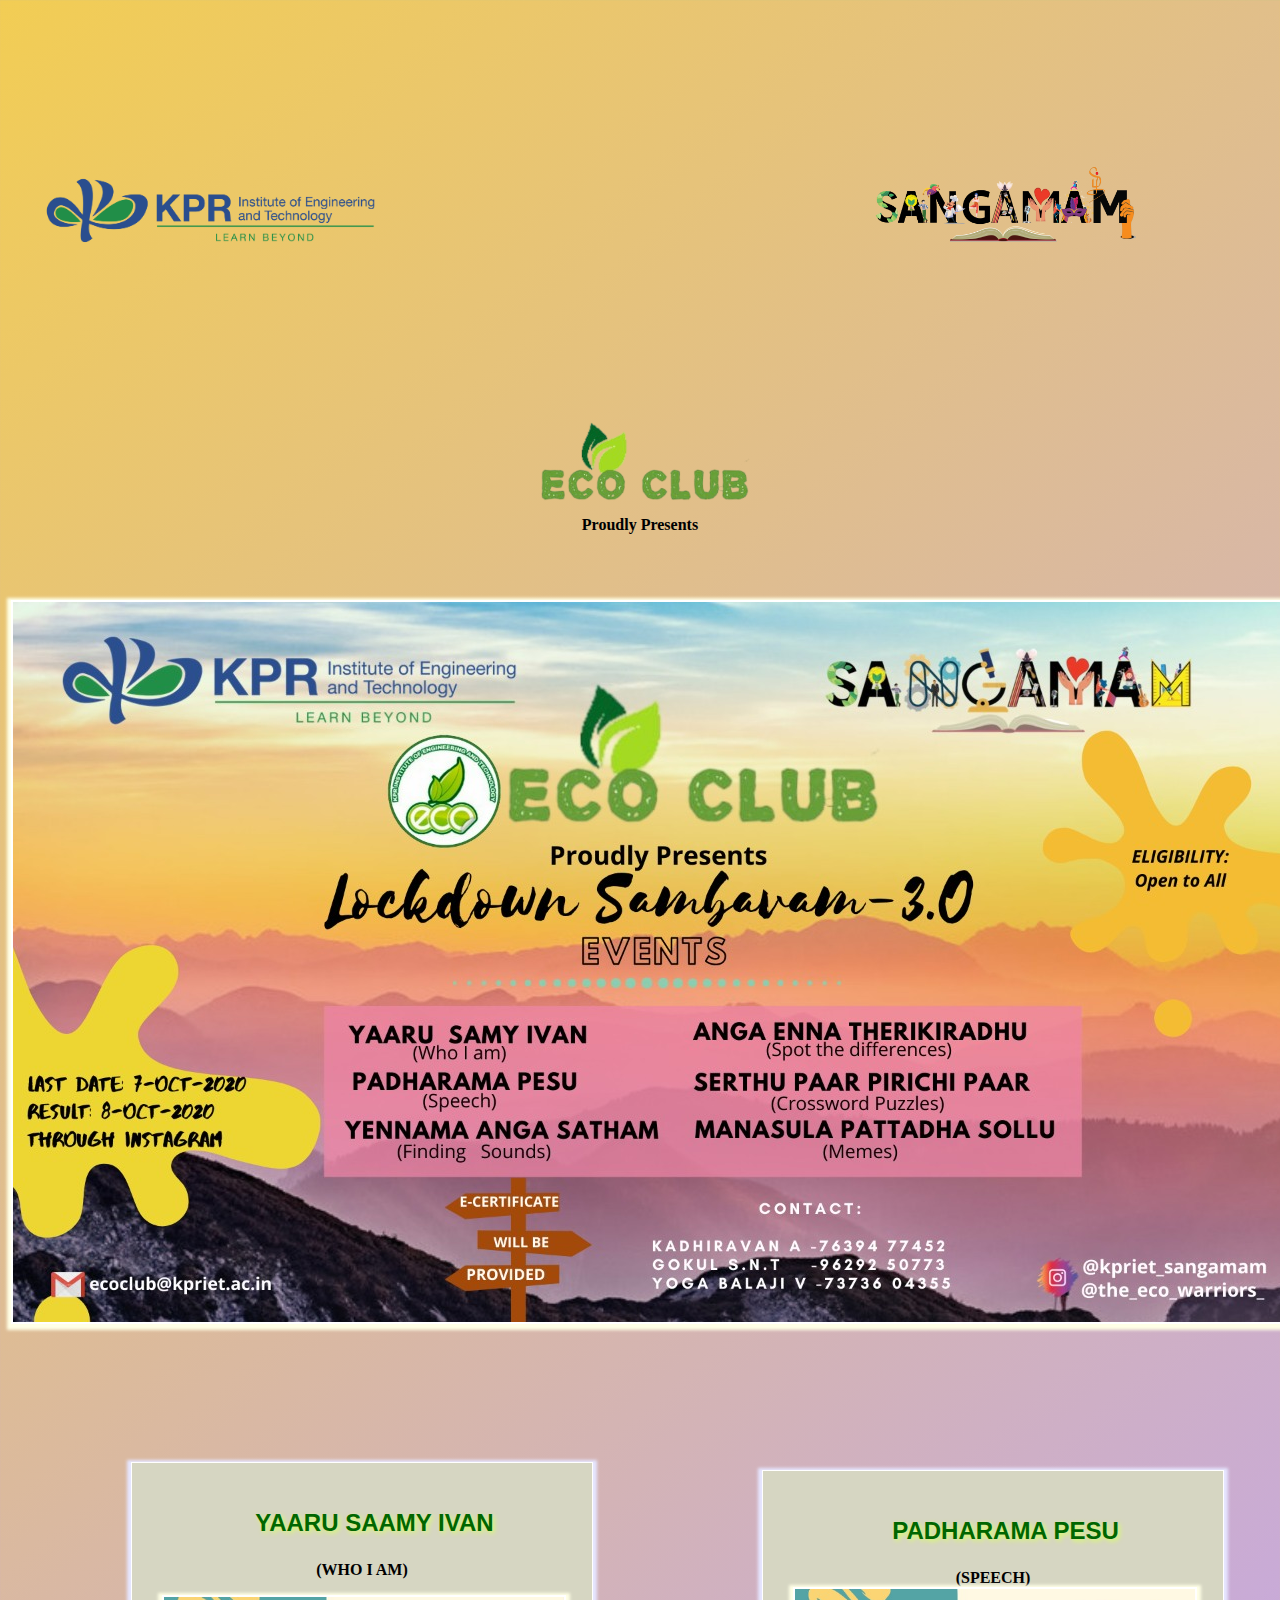
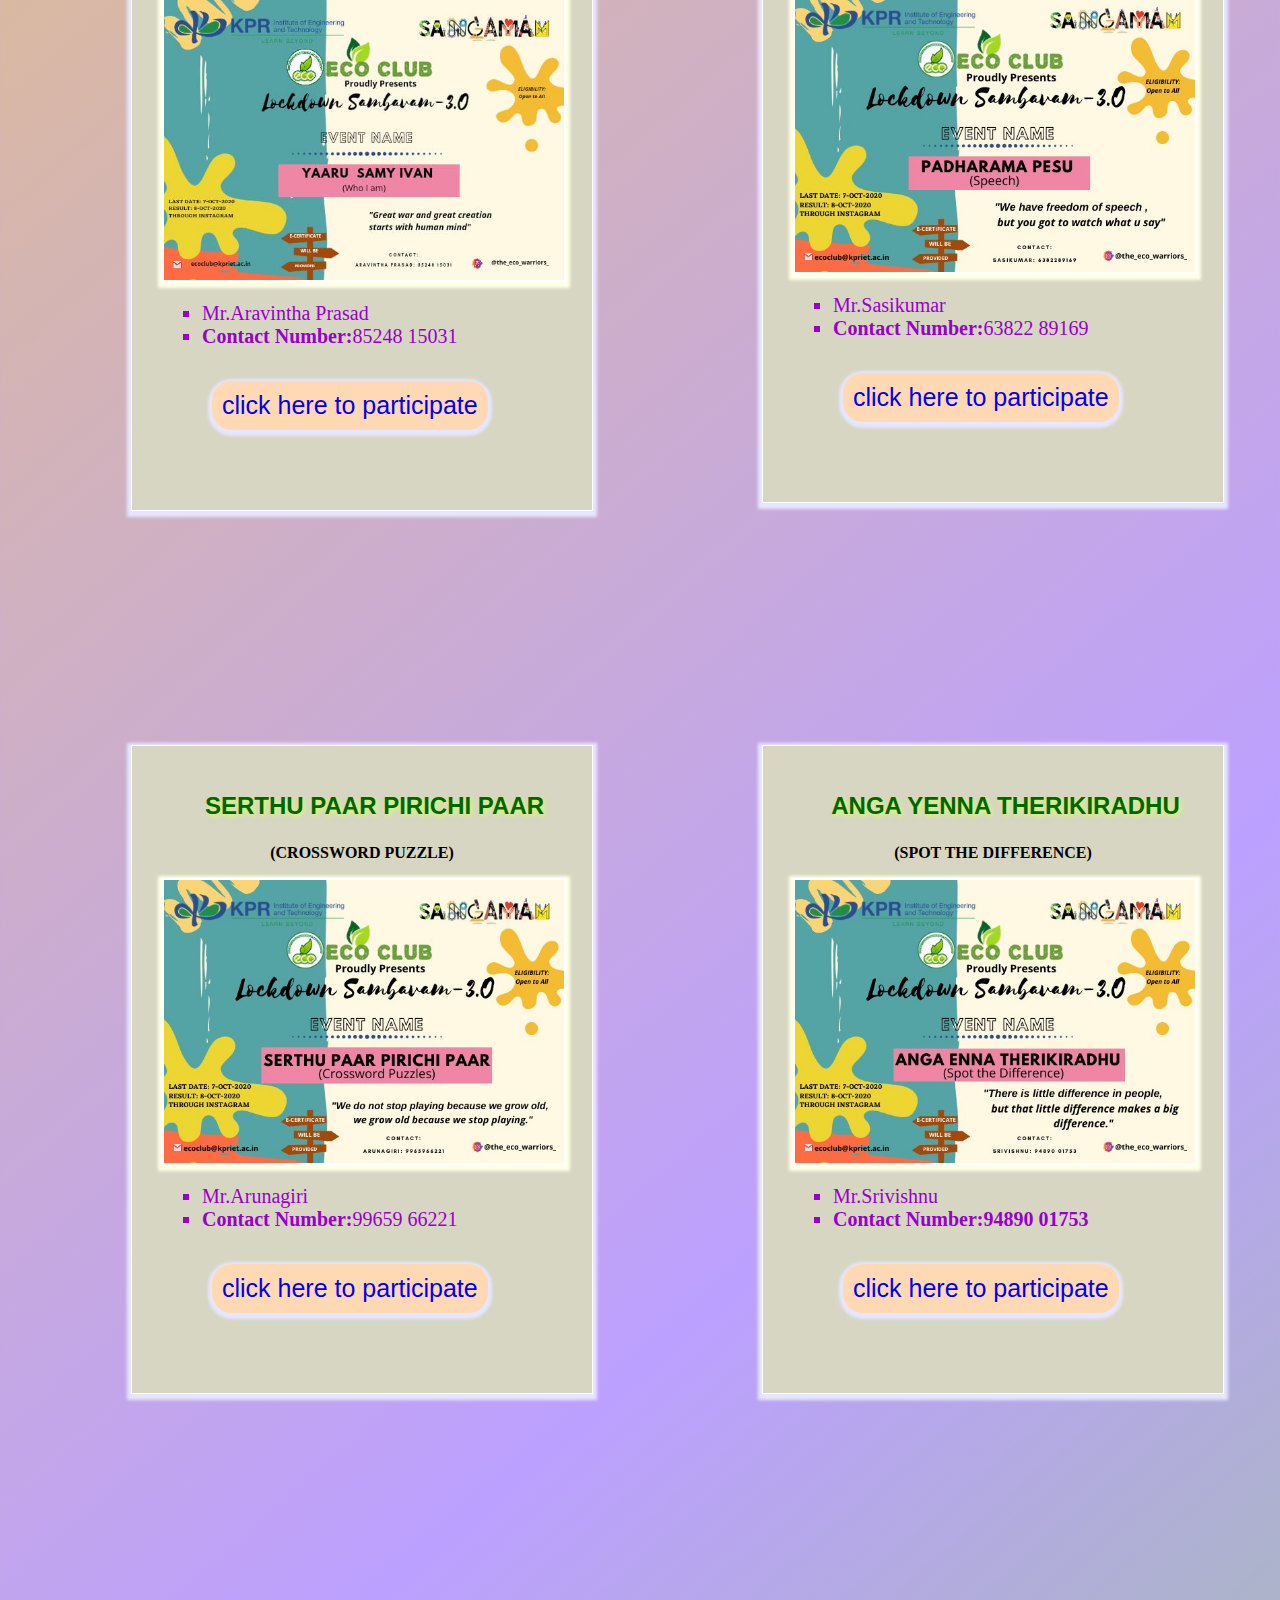
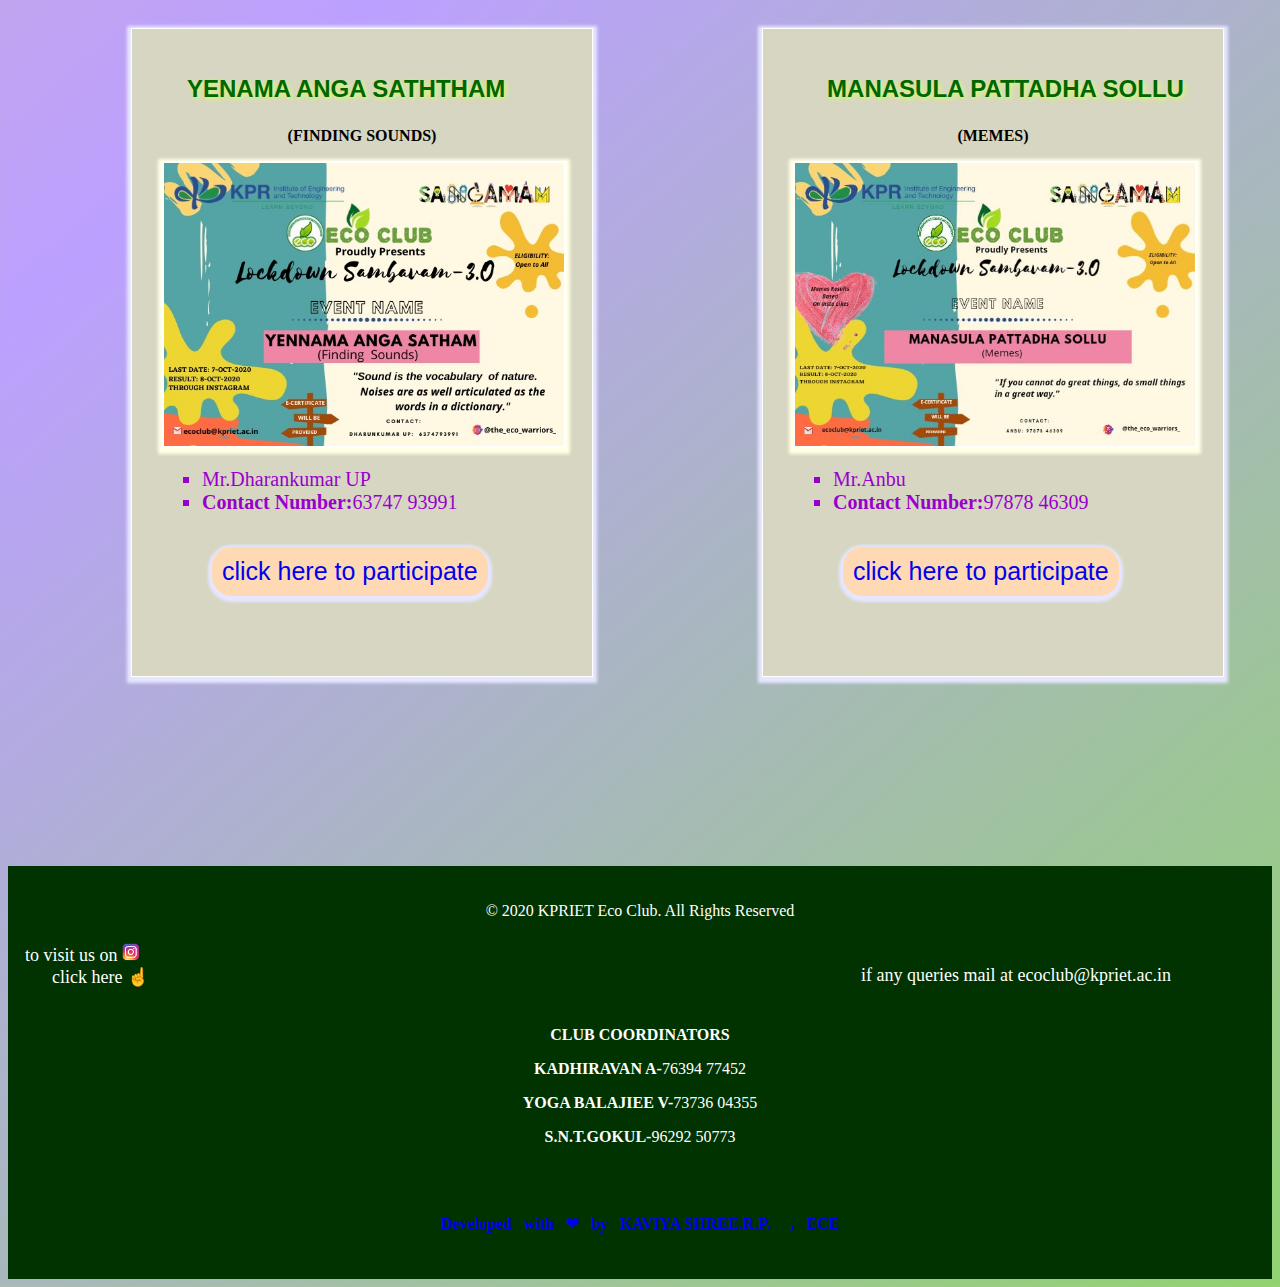
==== index.html @ 0cfa62d7 "Update index.html" ====
<html>
<head>
</head>
<title>ECO CLUB</title>
<style>
 table{
  width: 100%;
}
h1 {
   margin-left:25px;
    }
 h2 {
   margin-left:25px;
    }
ul li{
  text-decorations:none;
  }
  .title{
     color:#006600;
     font-size:24px;
     font-family:arial;
     text-shadow: 2px 2px 5px  #d9ff66;
         }
   .card3:hover{
  border: 1px solid #ffffe6;
  padding:30px 30px 50px 30px;
  margin:60px 20px 170px 120px;
  background-color:#ffe6e6;
  box-shadow:0px 2px 3px  4px #ffcccc;
    }
 
  .card3{
  box-shadow:0px 2px 3px  4px #e6e6ff;
  max-width: 400px;
  max-height:1200px;
  margin-left:30px;
  text-align: left;
  background-color:#ffe6e6;
  padding:30px 30px 50px 30px;
  margin:60px 20px 170px 120px;
  border:1px solid white;
  }
 
   .a {
  text-decoration: none;
  font-size: 20px;
  color: #9900cc ;
  font-family:times new roman;
}
   button{
      padding:10px;
      margin:10px;
      border-radius:20px;
      box-shadow:0px 2px 3px  4px #e6e6ff;
      color:#8a00e6;
      background-color:#ffd9b3;
      border: #d6d6c2;
      }
#grad {
  background-color:#d6d6c2;
}
#grad1 {
background-image: linear-gradient(319deg, #91d370 0%, #bca0ff 37%, #f2cd54 100%);
}
#bg{
   height:1500px;
   opacity:0.2px;
   }
#img{
    box-shadow:0px 2px 3px  4px #ffffe6;
    border:2px solid white;
    }
 a:visited{
 color:black;
 }
a{
  text-decoration:none;
  }
.foot1{
  color:white;
  font-size:18px;
  margin:0px;
  padding-left:15px;
  padding-bottom:20px;
  padding-top:5px;
 }
.foot2{
  color:white;
  font-size:18px;
  padding-left:700px;
  padding-right:60px;
   padding-top:5px; 
   }
 #color{
  background-color: #003300;
  color:white;
  padding-bottom:30px;
 }
#copy{
  padding-top:20px;
     }
 #kav{
   color:white;
    }
  .kav{
   color:white;
    }
 .glow1{
  font-size: 25px;
  color: #fff;
  text-align: center;
}
</style>
</head>
<body id="grad1">
<table>
<tr>
<th><img src="1.png" style="width:400px;float:left;margin-top:0px;margin-left:0px;"></th>
<th> &nbsp </th>
<th><img src="kk.png" style="width:300px;margin-top:0px;margin-left:0px;"></th>
</tr></table>
</div>
<div>
<table>
<tr>
<th><img src="eco club (1).png" style="margin-left:auto;width:18%;display:block;margin-right:auto;margin-top:auto;float:center;"></th>
</tr>
<tr>
<td><center><strong> Proudly Presents</strong> <center></td>
</tr>
</table>
<table style="margin-top:60px";>
  <tr>
  <th><img id="img" src="op1.jpeg" style="height:70%";><br><br><br>
  </tr>
</table>
</div>

<table>
 <tr>
<td>
  <div class="card3" id="grad">
  <h1 class="title"><center>YAARU SAAMY IVAN</center></h1>
  <p class="title"> <center><strong>(WHO I AM)</strong></center></p>
  <img id="img" src="who am i1.jpeg" style="width:100%;height:70%";>
  <ul class="a"><li type="square">Mr.Aravintha Prasad</li>
                 <li type="square"><b>Contact Number:</b>85248 15031</li><br> 
                 <li type="none"><button class="glow1"><a href="https://forms.gle/HjNdDnX381nZMGm99"> click here to participate </a> </button></li>  
     </ul></td></div><br><br><td>
   <div class="card3"  id="grad">
     <h1 class="title"> <center>PADHARAMA PESU</center></h1>
     <p class="title"><center><strong>(SPEECH)</strong></center></h1>
    <img  id="img" src="speech.jpeg" style="width:100%;height:70%";>
  <ul class="a"><li  type="square">Mr.Sasikumar</li>
                <li  type="square"><b>Contact Number:</b>63822 89169</li><br>
                <li  type="none"><button class="glow1"><a href="https://forms.gle/YDym664GWvvcvTU88">click here to participate </a></button></li>
   </ul></td></tr>
  <tr><td>
  <div class="card3"  id="grad">
  <h1 class="title"><center>SERTHU PAAR PIRICHI PAAR</center></h1>
  <p class="title"> <center><strong>(CROSSWORD PUZZLE)</strong></center></p>
  <img  id="img" src="puzzle.jpeg" style="width:100%;height:70%";>
  <ul class="a"><li  type="square">Mr.Arunagiri</li>
               <li  type="square"><b>Contact Number:</b>99659 66221</li><br>
               <li  type="none"><button class="glow1"><a href="https://forms.gle/xdRtp9eM2RhAW9r99"> click here to participate </a></button></li>
         </ul></td></div>
        <td>
       <div class="card3"  id="grad">
           <h1 class="title"><CENTER>ANGA YENNA THERIKIRADHU </CENTER></h1>
          <p class="title"> <center><strong>(SPOT THE DIFFERENCE)</strong></center></p>
         <img  id="img" src="spot.jpeg" style="width:100%;height:70%";>
             <ul class="a"><li  type="square">Mr.Srivishnu</li>
            <li  type="square"><b>Contact Number:<b>94890 01753</li><br>
            <li  type="none"><button class="glow1"><a href="https://forms.gle/UsbGrwoFe6y9axpG7"> click here to participate</a> </button></li>
              </ul></td></tr>
    <tr><td>
  <div class="card3"  id="grad">
  <h1 class="title">YENAMA ANGA SATHTHAM</h1>
   <p class="title"> <center><strong>(FINDING SOUNDS)</strong></center></p>
   <img  id="img" src="yenama.jpeg" style="width:100%;height:70%";>
  <ul class="a"><li  type="square">Mr.Dharankumar UP</li>
               <li  type="square"><b>Contact Number:</b>63747 93991</li><br>
               <li  type="none"><button class="glow1"><a href="https://forms.gle/QDXzMus7pZurJcf68"> click here to participate</a> </button></li>
         </ul></td></div>
        <td>
       <div class="card3"  id="grad">
           <h1 class="title"><CENTER>MANASULA PATTADHA SOLLU</CENTER></h1>
       <p class="title"> <center><strong>(MEMES)</strong></center></p>
    <img  id="img" src="memes.jpeg" style="width:100%;height:70%";>
    <ul class="a">
            <li  type="square">Mr.Anbu</li>
            <li  type="square"><b>Contact Number:</b>97878 46309</li><br>
            <li  type="none"><button class="glow1"><a href="https://forms.gle/yFDfE5g8yGayXwv36"> click here to participate</a> </button></li>
              </ul></td></tr>
       </div>
      </table>
</body>
<div>
<footer id="color"> 
  <p id="copy"> <center> &#169 2020 KPRIET Eco Club. All Rights Reserved </center></p>
<table>
 <tr>
   <td class="foot1"><left> to visit us on <a href="https://instagram.com/the_eco_warriors_"><img src="xyz.png" style="width:18px;height:18px;"></a><br> &nbsp &nbsp &nbsp 
          click here &#9757</left></td>
   <td></td>
   <td class="foot2"><right>if any queries mail at ecoclub@kpriet.ac.in </right> </td>
   </tr>
   </table>
   <p><center><strong> CLUB COORDINATORS</strong></center></p>
   <p><center><strong>KADHIRAVAN A-</strong>76394 77452</center></p>
   <p><center><strong>YOGA BALAJIEE V-</strong>73736 04355</center></p>
   <p><center><strong>S.N.T.GOKUL-</strong>96292 50773</center></p><br><br>
   <p class="kav"><strong><center><a href="https://github.com/kaviyashree-22"> Developed  &nbsp with  &nbsp &#10084  &nbsp by &nbsp  KAVIYA SHREE.R.P.  &nbsp &nbsp , &nbsp ECE </center></strong></p>

   
 </div>
</footer>  
</html>
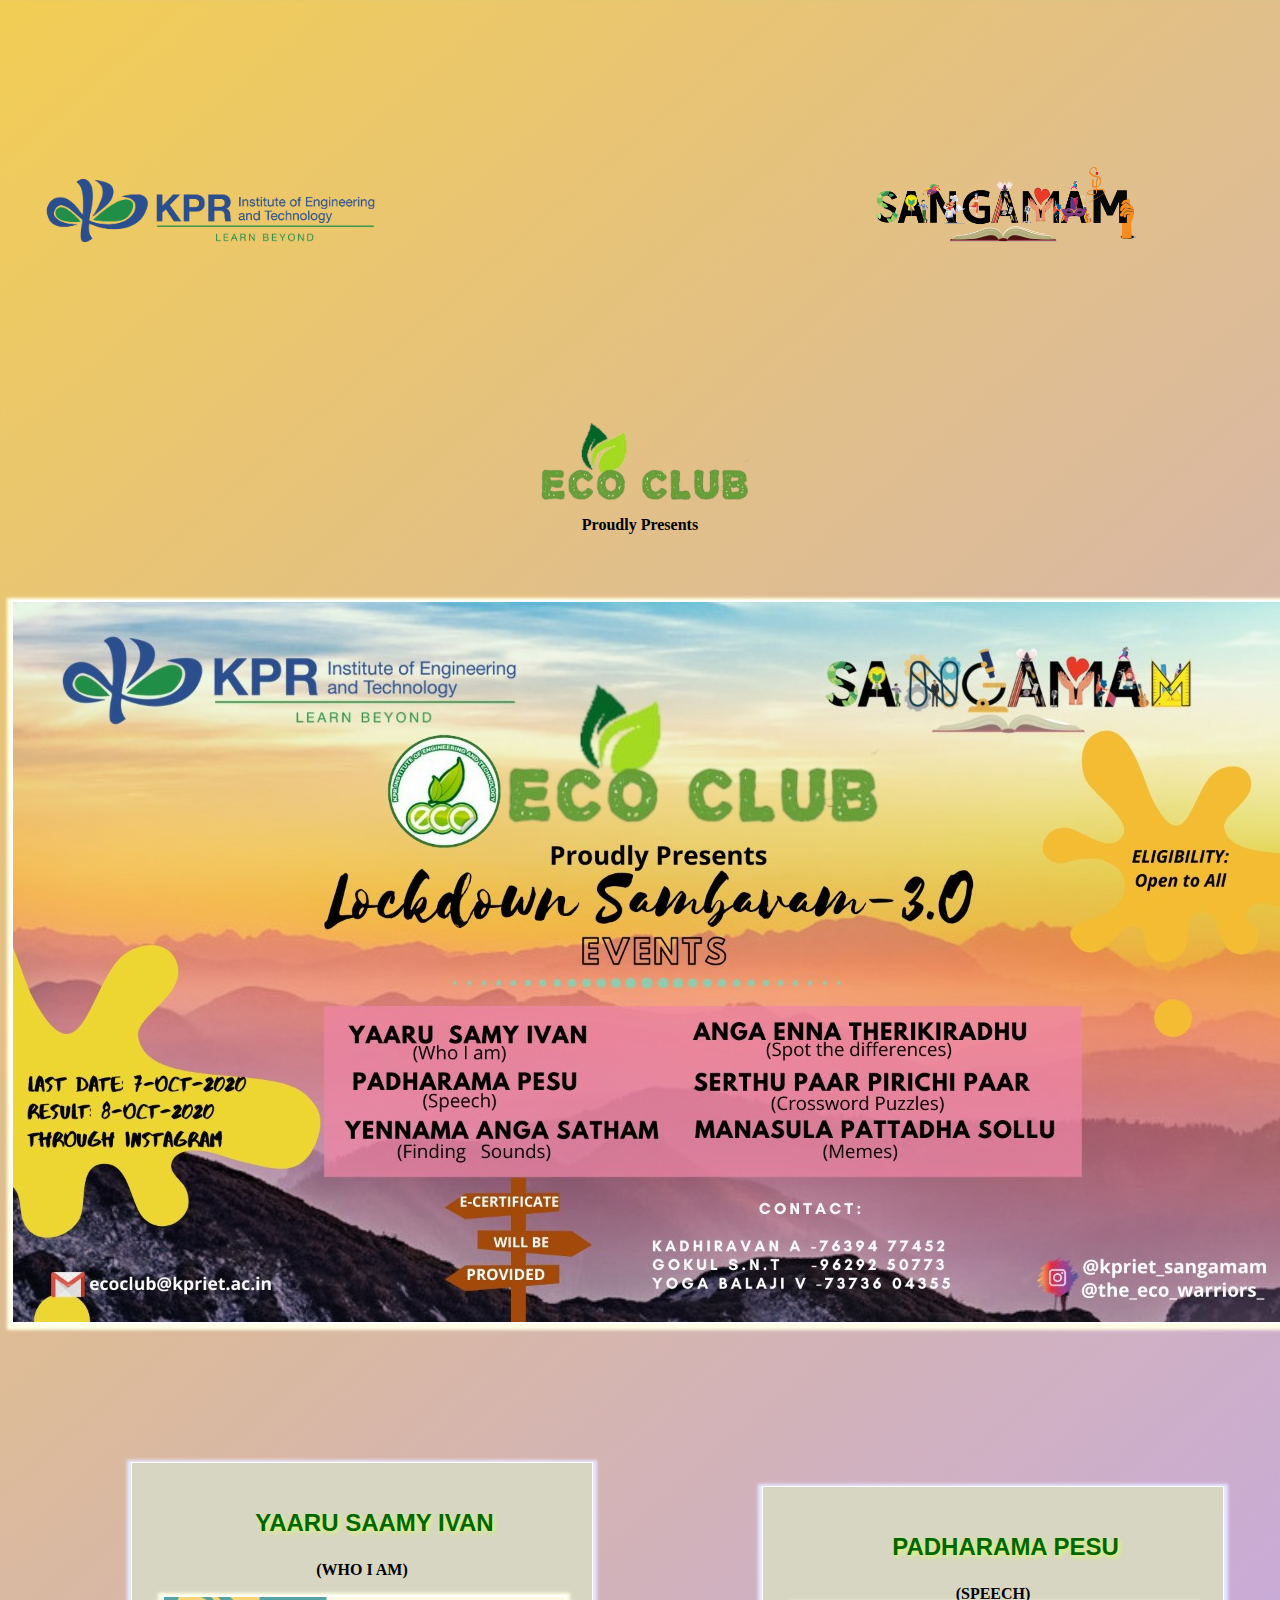
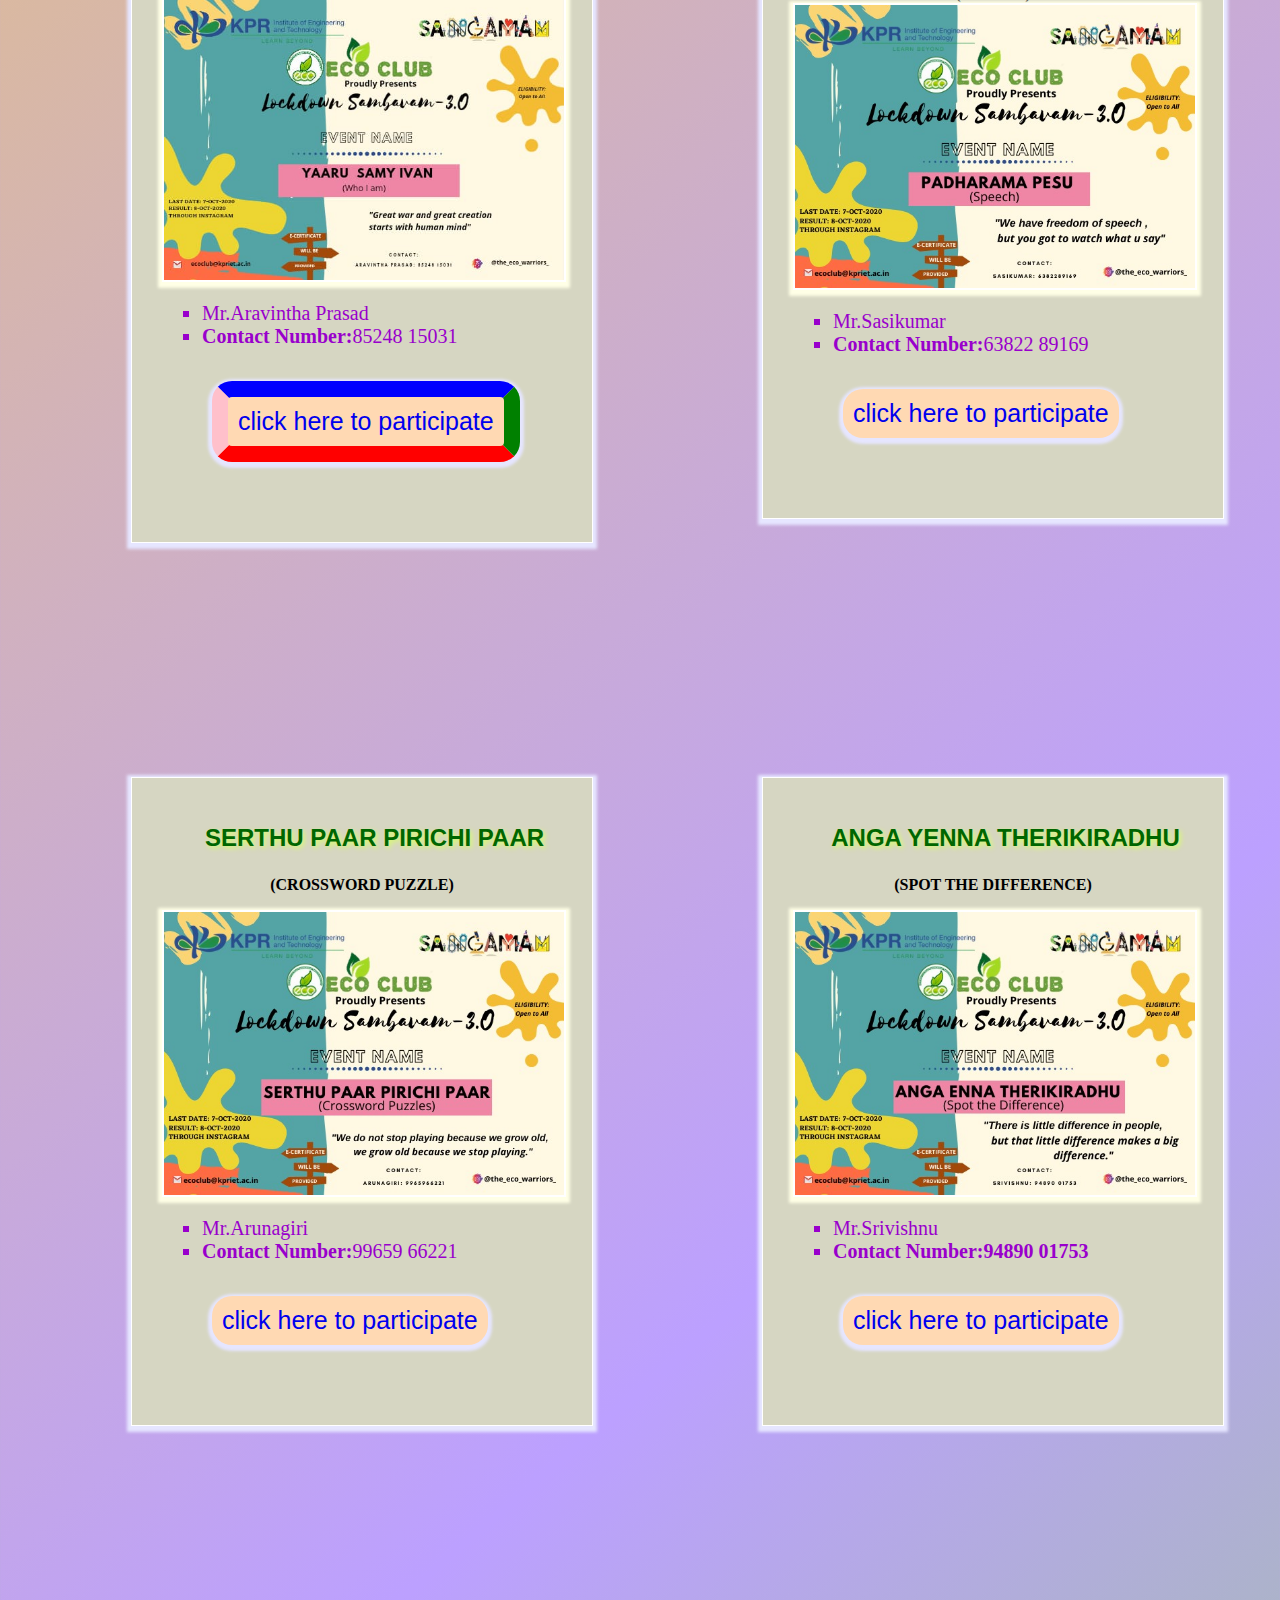
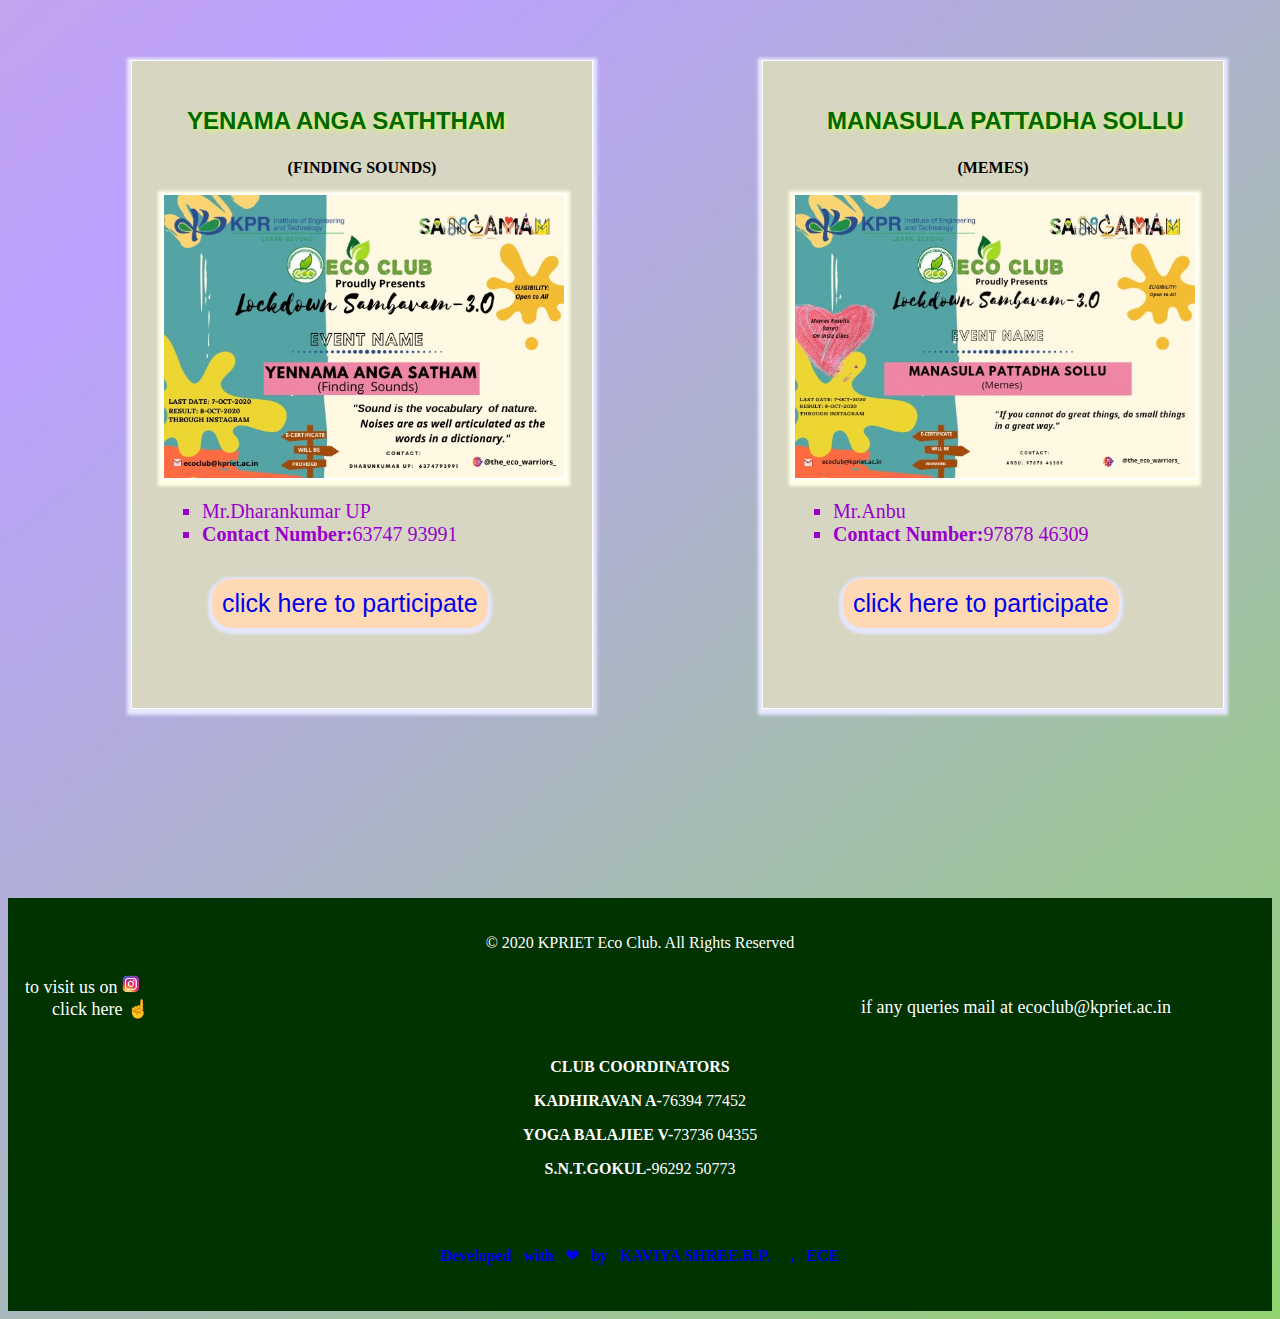
==== commit de81d614: "Update index.html" ====
--- a/index.html
+++ b/index.html
@@ -26,7 +26,7 @@
   padding:30px 30px 50px 30px;
   margin:60px 20px 170px 120px;
   background-color:#ffe6e6;
-  box-shadow:0px 2px 3px  4px #ffcccc;
+  box-shadow:0px 2px 3px  4px #e6f2ff;
     }
  
   .card3{
@@ -110,6 +110,16 @@
   color: #fff;
   text-align: center;
 }
+ #loader {
+  border-top: 16px solid blue;
+  border-right: 16px solid green;
+  border-bottom: 16px solid red;
+  border-left: 16px solid pink;
+}
+ @keyframes spin {
+  0% { transform: rotate(0deg); }
+  100% { transform: rotate(360deg); }
+}
 </style>
 </head>
 <body id="grad1">
@@ -145,7 +155,7 @@
   <img id="img" src="who am i1.jpeg" style="width:100%;height:70%";>
   <ul class="a"><li type="square">Mr.Aravintha Prasad</li>
                  <li type="square"><b>Contact Number:</b>85248 15031</li><br> 
-                 <li type="none"><button class="glow1"><a href="https://forms.gle/HjNdDnX381nZMGm99"> click here to participate </a> </button></li>  
+                 <li type="none"><button class="glow1" id="loader"><a href="https://forms.gle/HjNdDnX381nZMGm99"> click here to participate </a> </button></li>  
      </ul></td></div><br><br><td>
    <div class="card3"  id="grad">
      <h1 class="title"> <center>PADHARAMA PESU</center></h1>
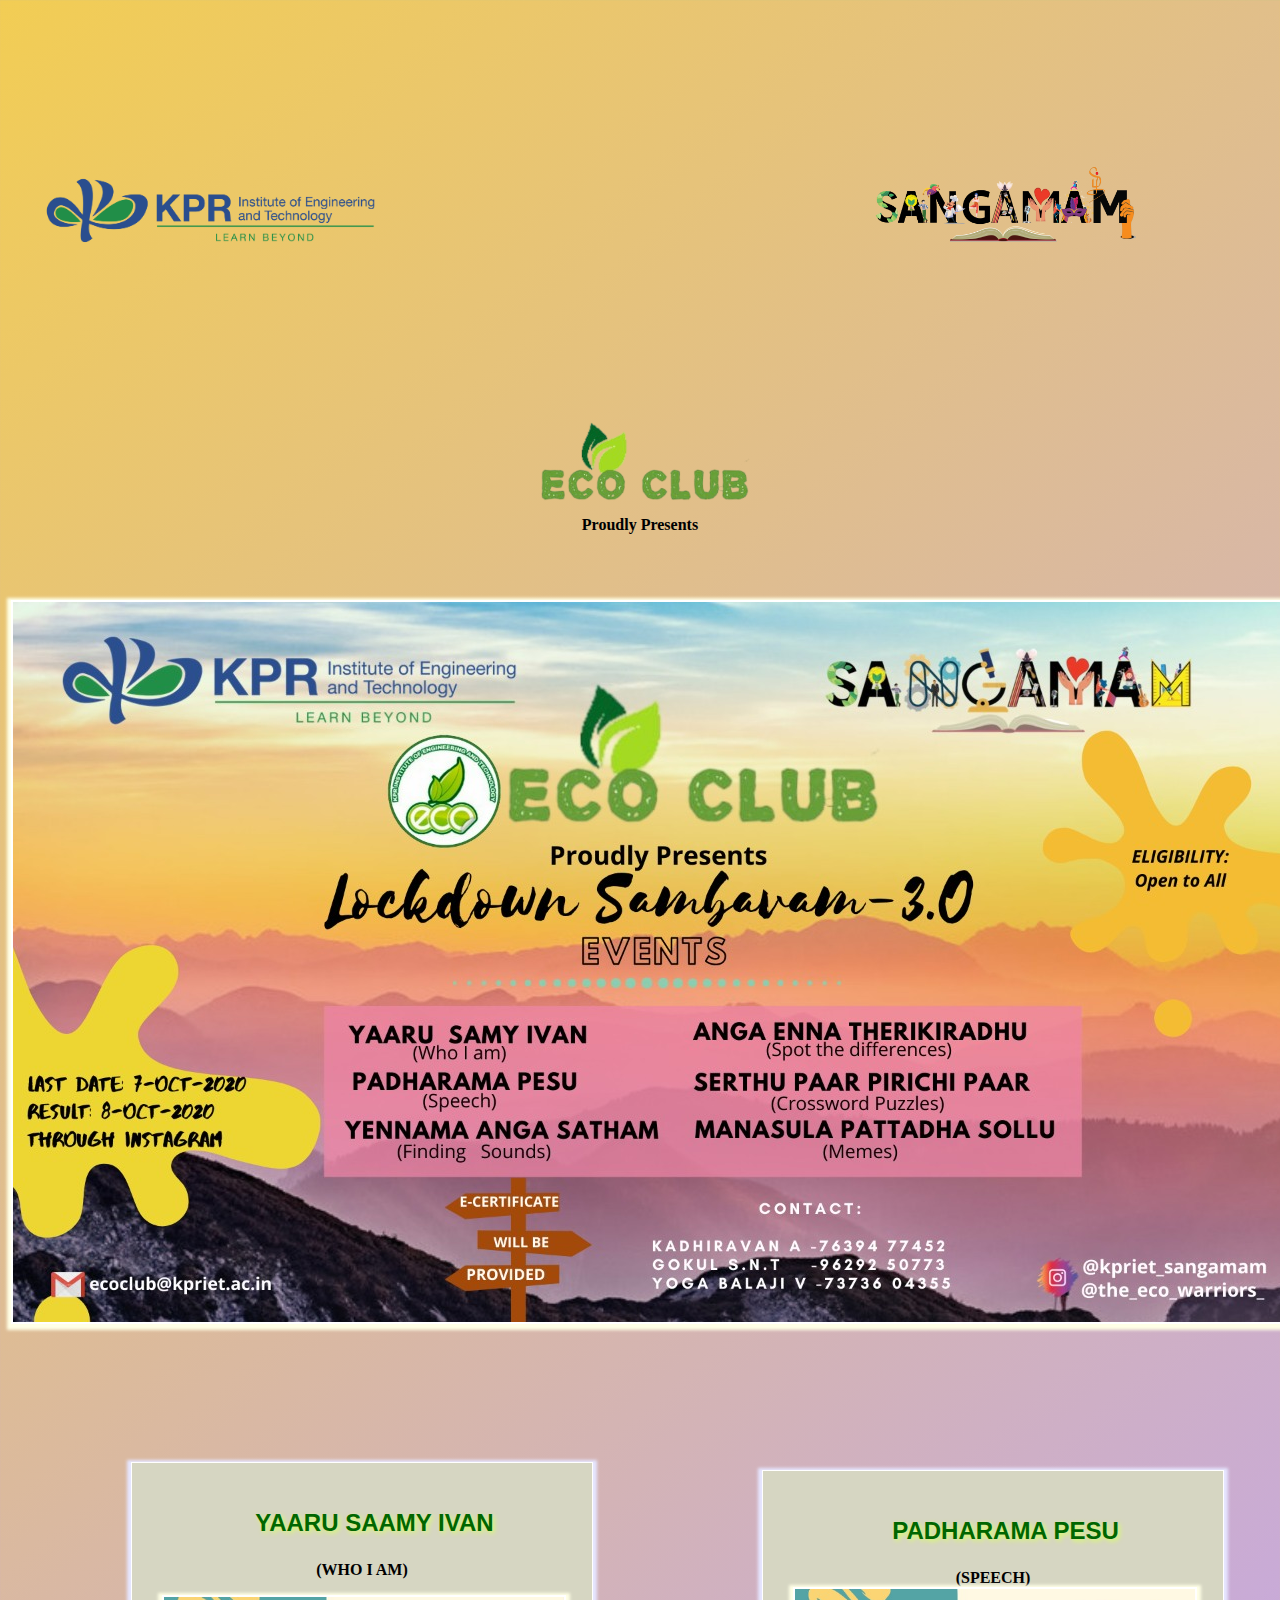
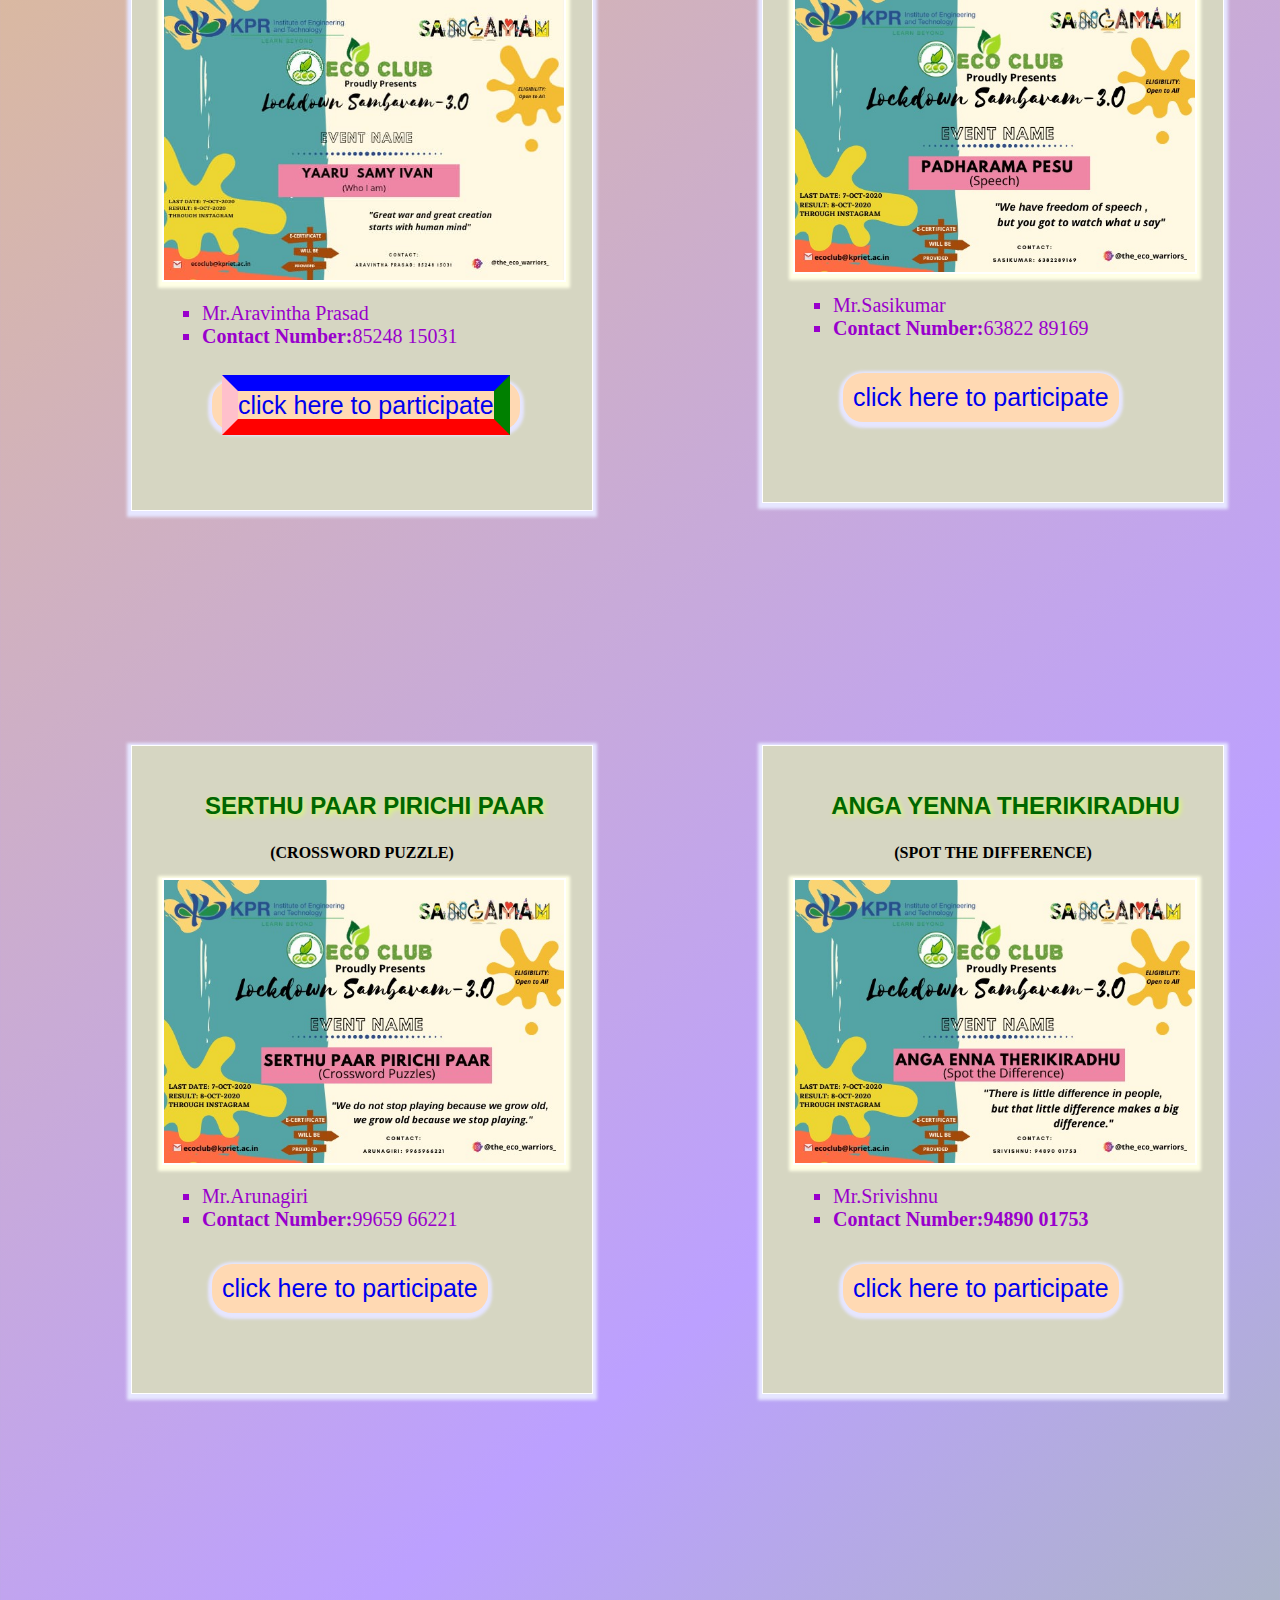
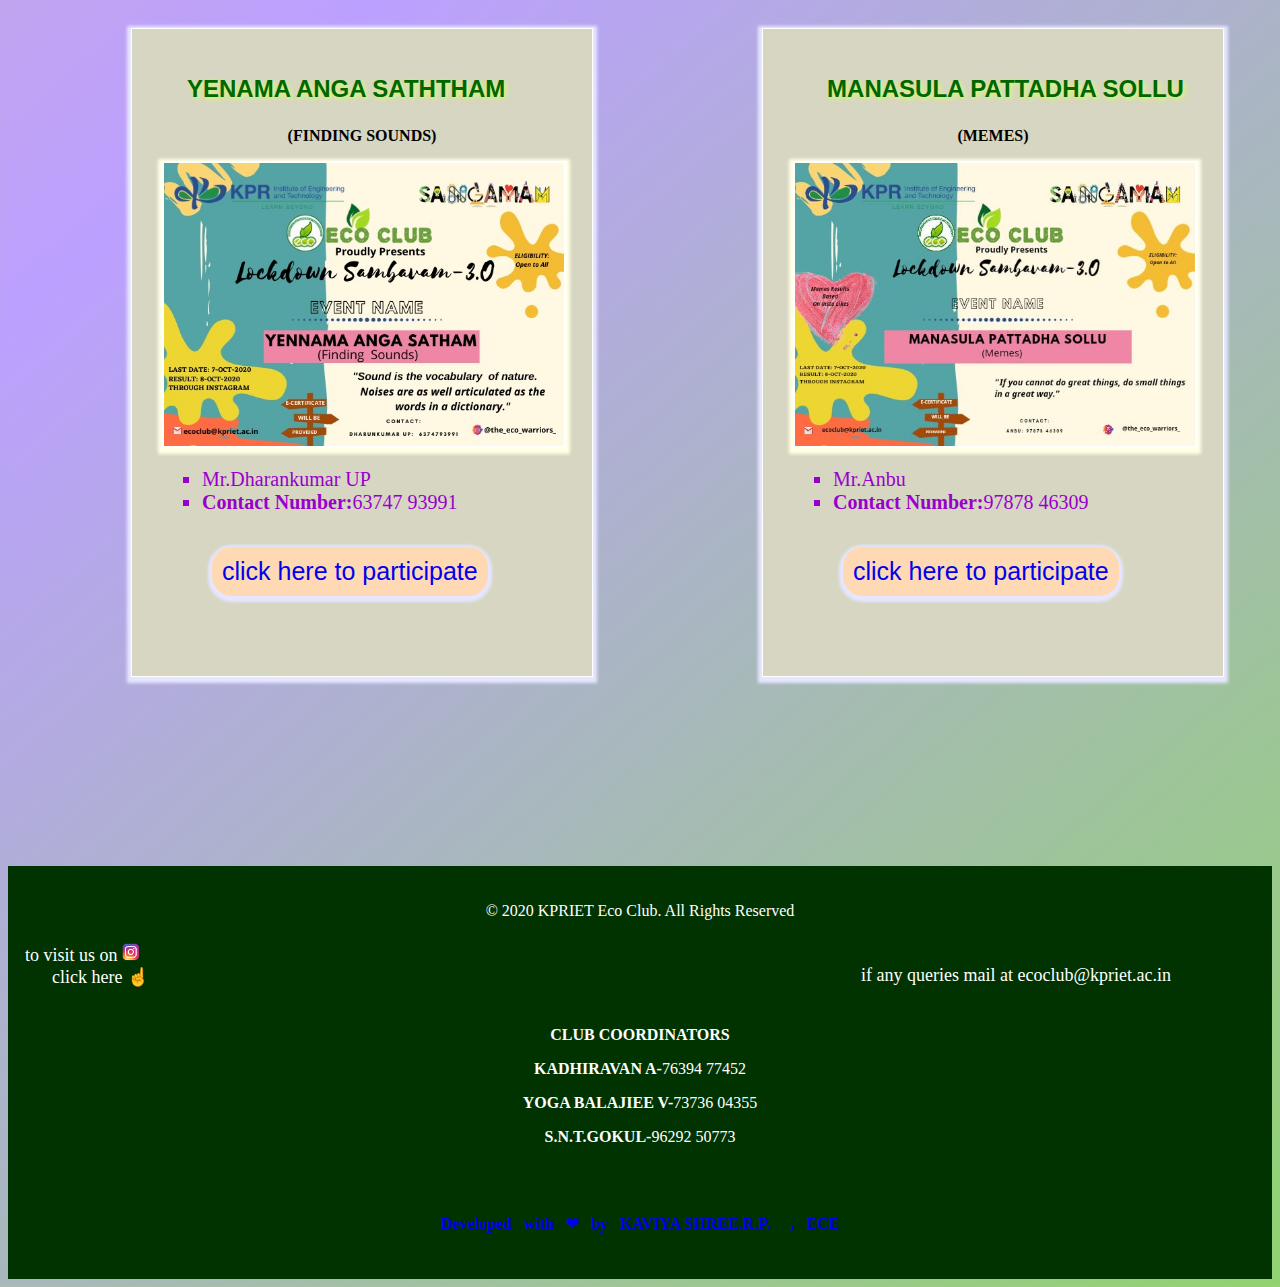
==== commit 030397e3: "Update index.html" ====
--- a/index.html
+++ b/index.html
@@ -155,7 +155,7 @@
   <img id="img" src="who am i1.jpeg" style="width:100%;height:70%";>
   <ul class="a"><li type="square">Mr.Aravintha Prasad</li>
                  <li type="square"><b>Contact Number:</b>85248 15031</li><br> 
-                 <li type="none"><button class="glow1" id="loader"><a href="https://forms.gle/HjNdDnX381nZMGm99"> click here to participate </a> </button></li>  
+                 <li type="none"><button class="glow1"><span id="loader"><a href="https://forms.gle/HjNdDnX381nZMGm99"> click here to participate </a> </button></span></li>  
      </ul></td></div><br><br><td>
    <div class="card3"  id="grad">
      <h1 class="title"> <center>PADHARAMA PESU</center></h1>
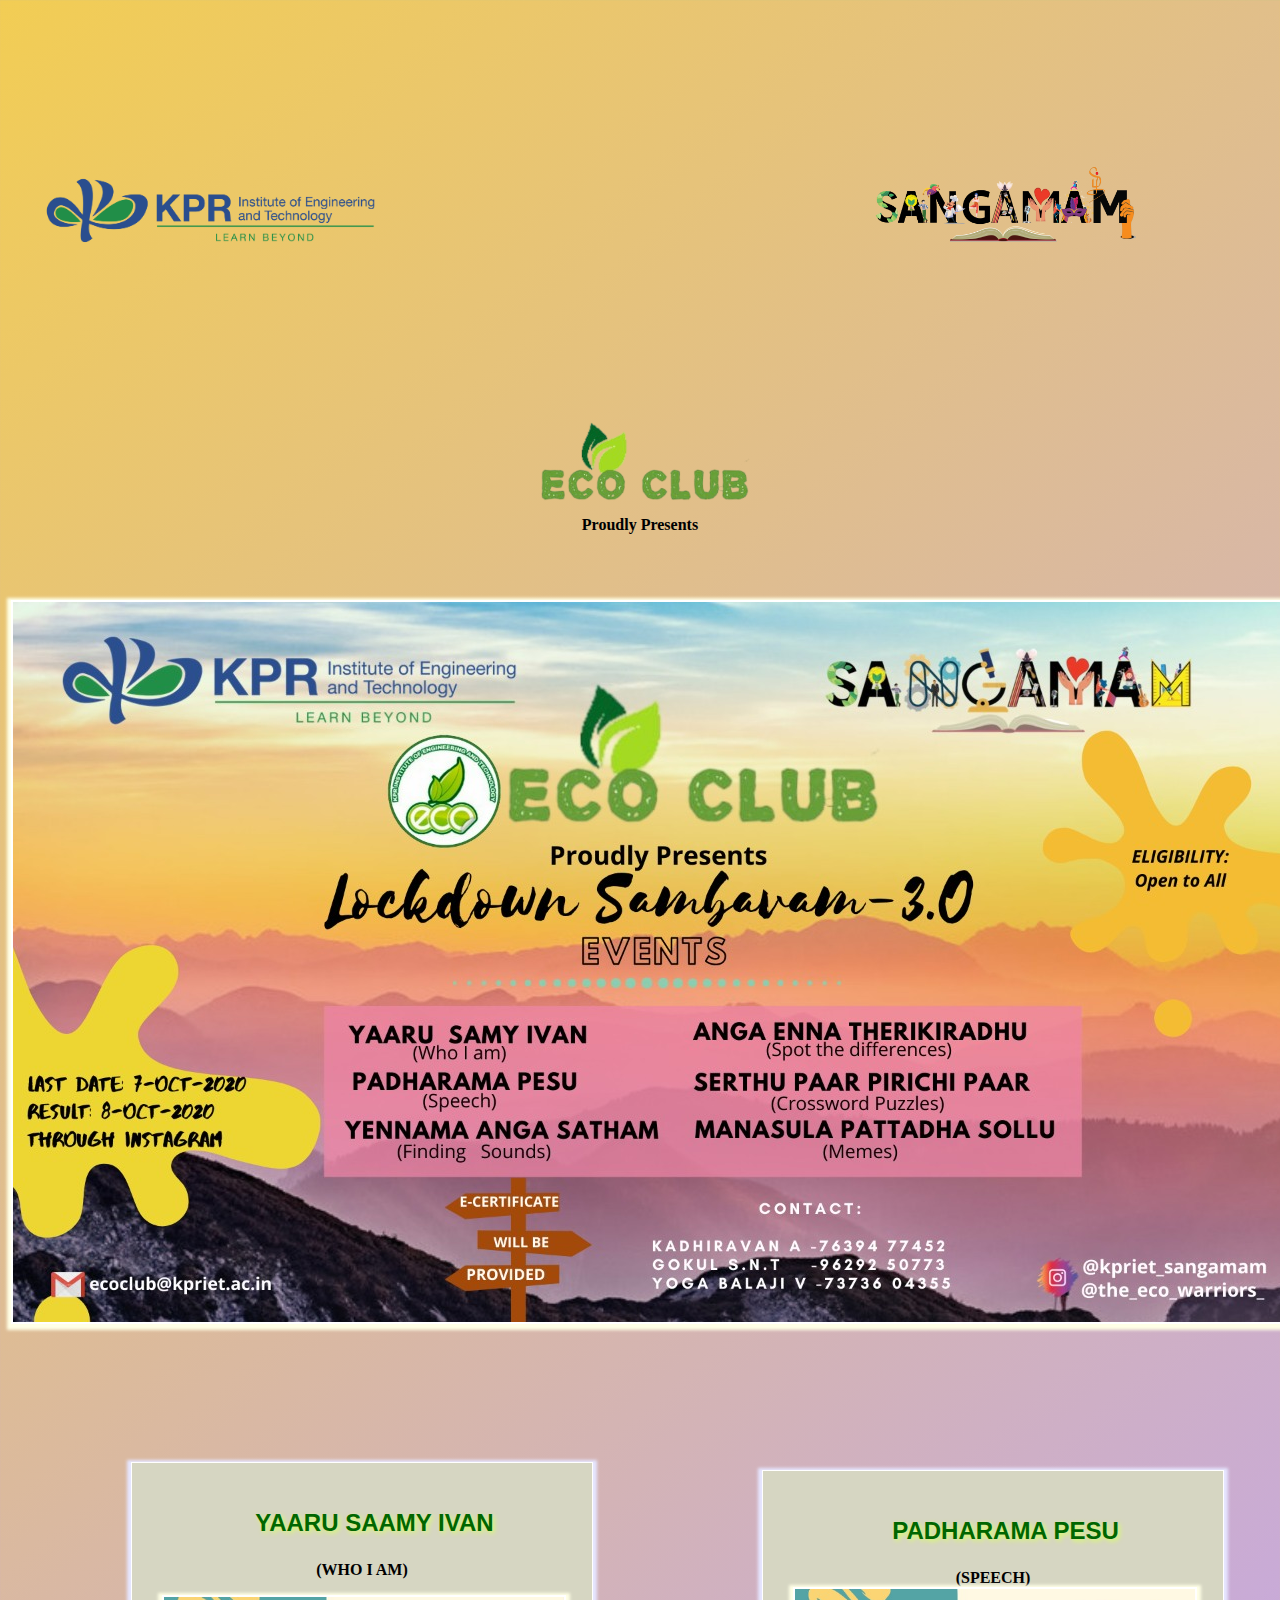
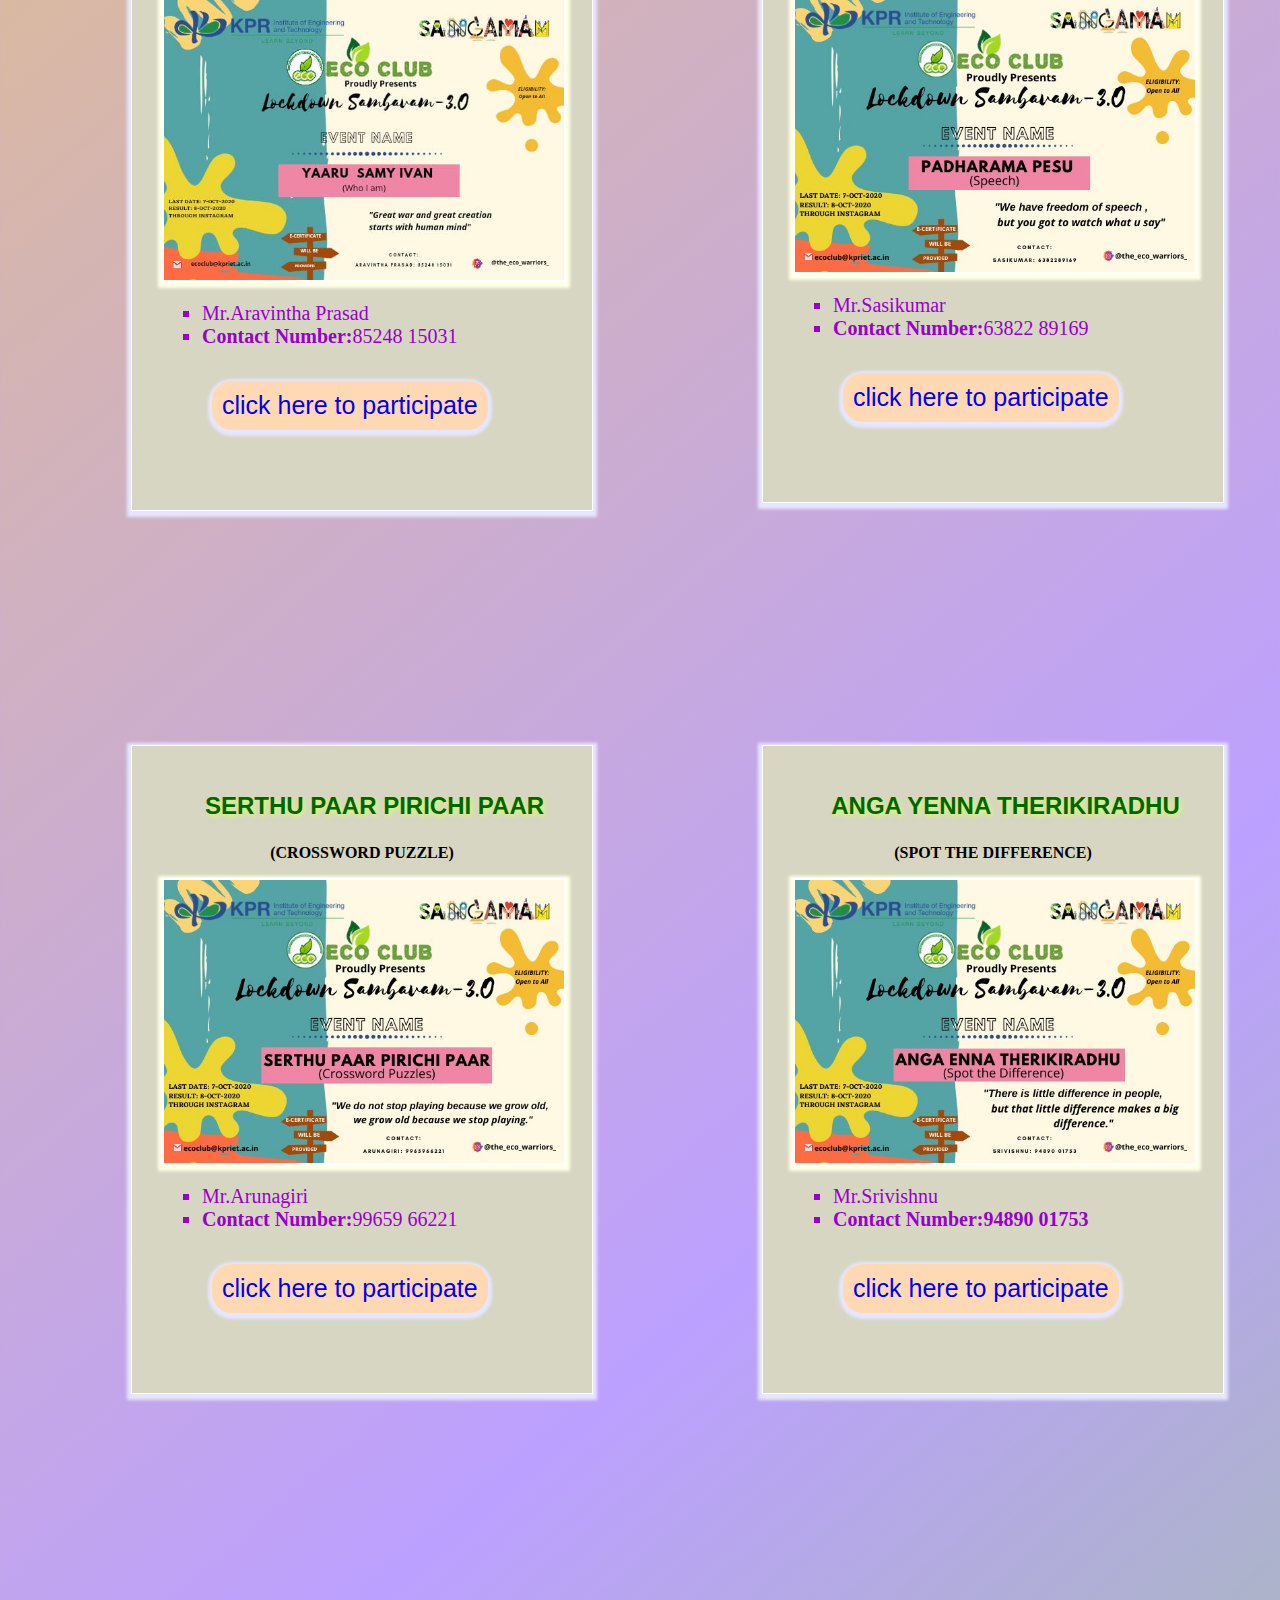
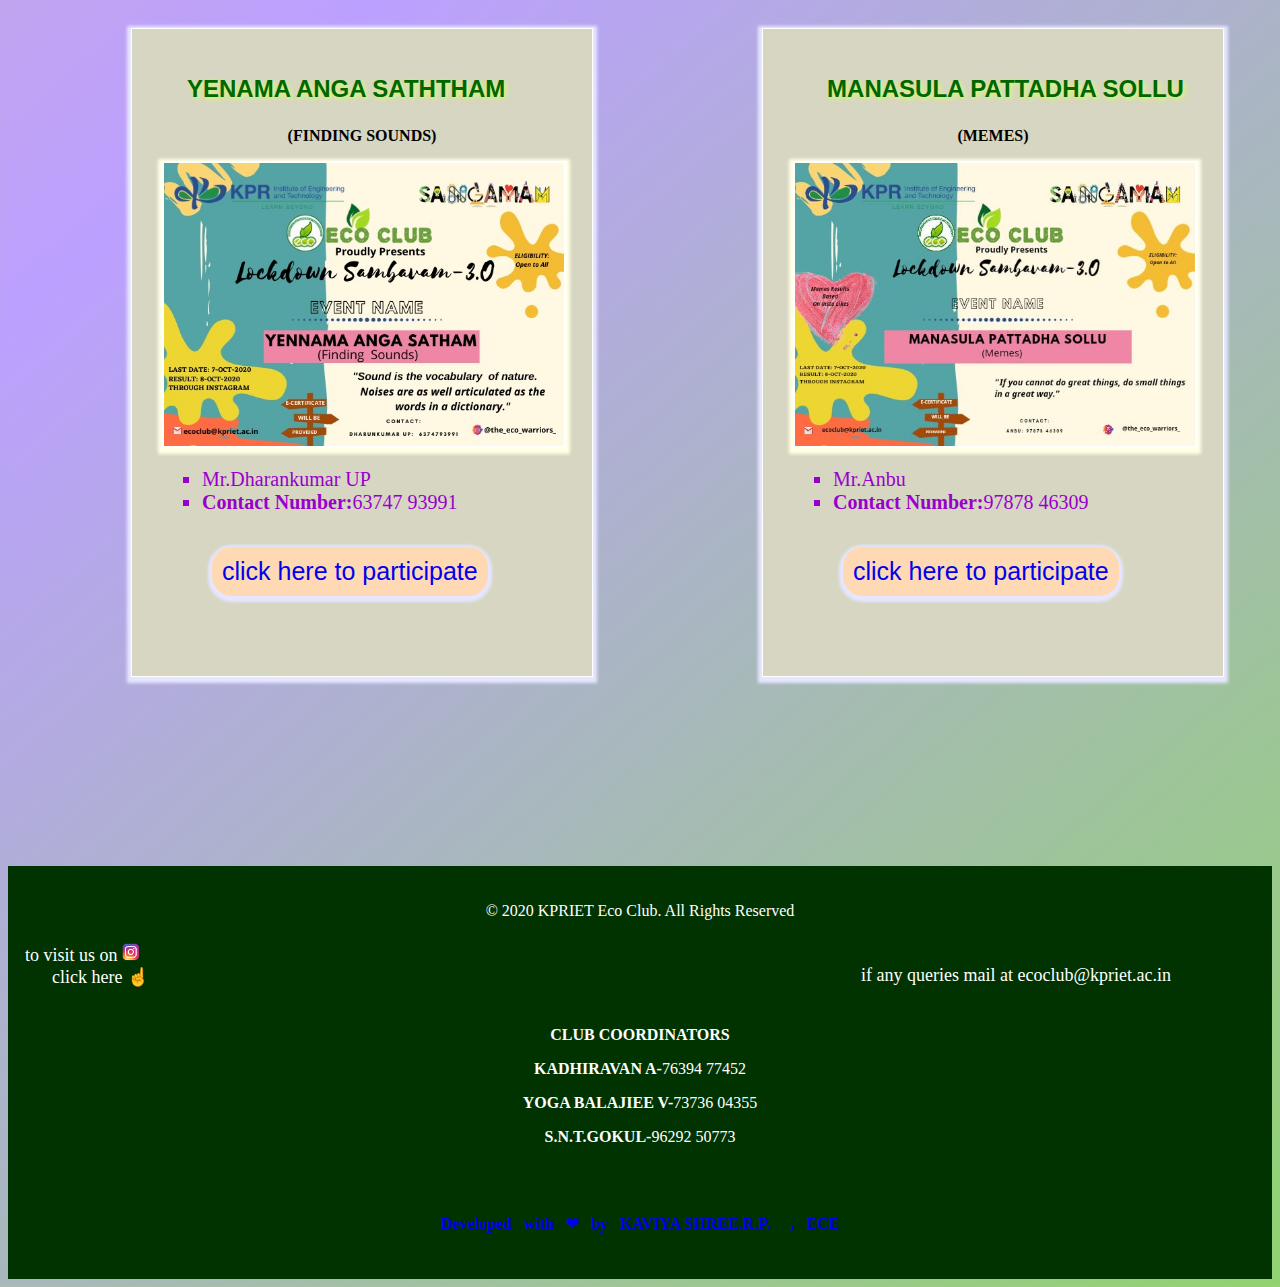
==== commit 3797e345: "Update index.html" ====
--- a/index.html
+++ b/index.html
@@ -155,7 +155,7 @@
   <img id="img" src="who am i1.jpeg" style="width:100%;height:70%";>
   <ul class="a"><li type="square">Mr.Aravintha Prasad</li>
                  <li type="square"><b>Contact Number:</b>85248 15031</li><br> 
-                 <li type="none"><button class="glow1"><span id="loader"><a href="https://forms.gle/HjNdDnX381nZMGm99"> click here to participate </a> </button></span></li>  
+                 <li type="none"><button class="glow1"><a href="https://forms.gle/HjNdDnX381nZMGm99"> click here to participate </a> </button></li>  
      </ul></td></div><br><br><td>
    <div class="card3"  id="grad">
      <h1 class="title"> <center>PADHARAMA PESU</center></h1>
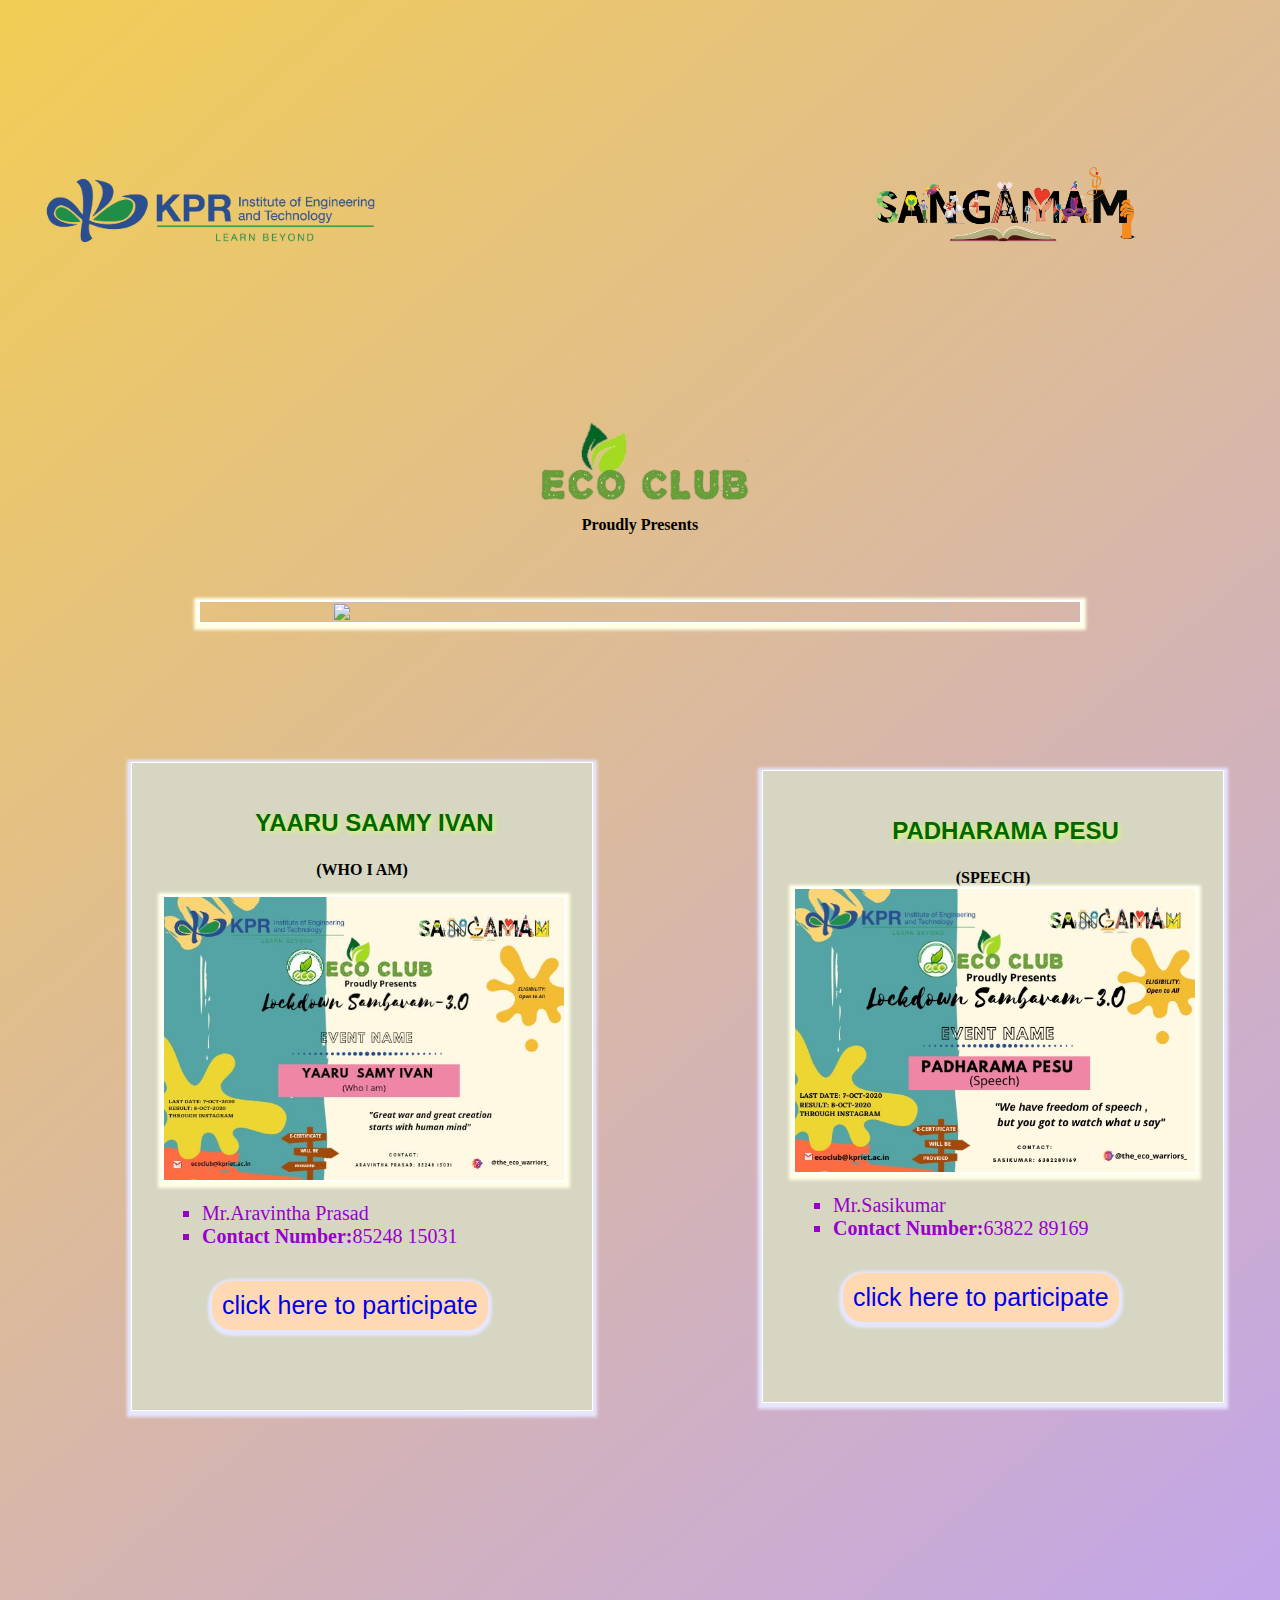
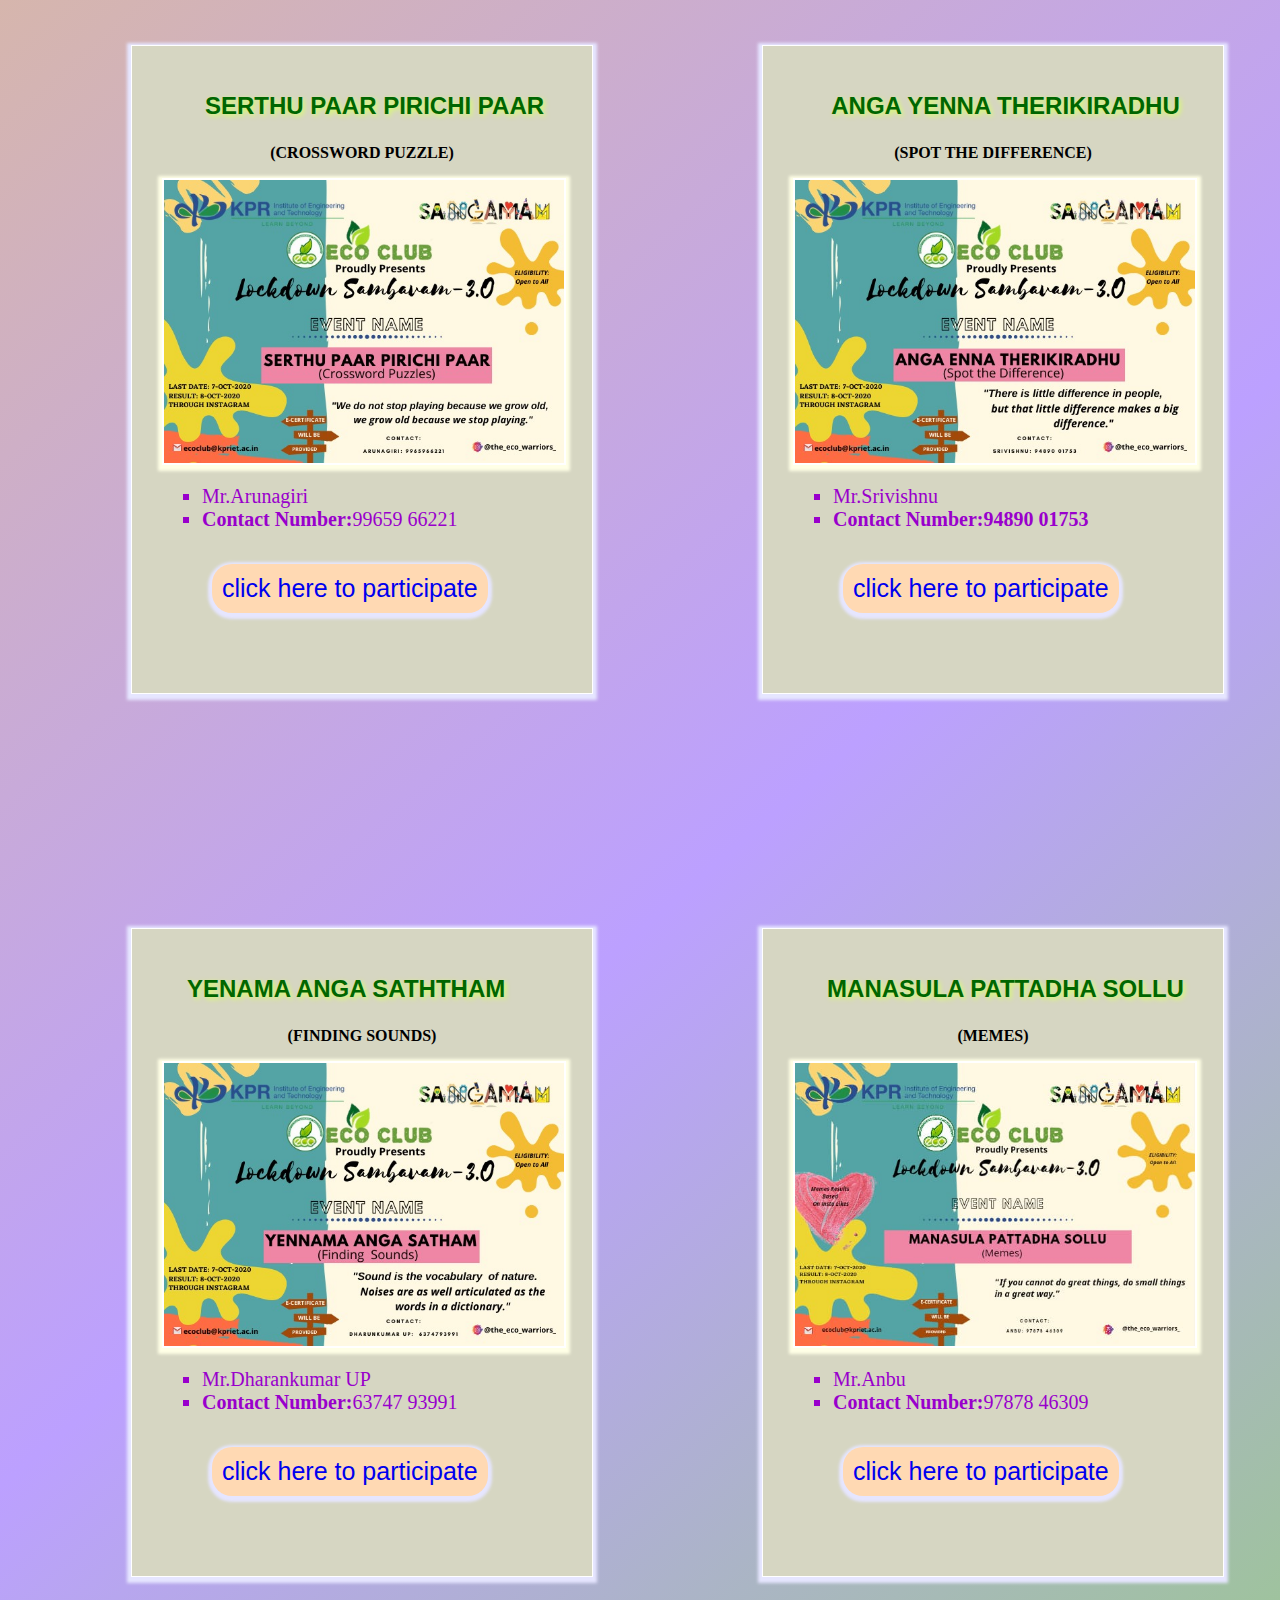
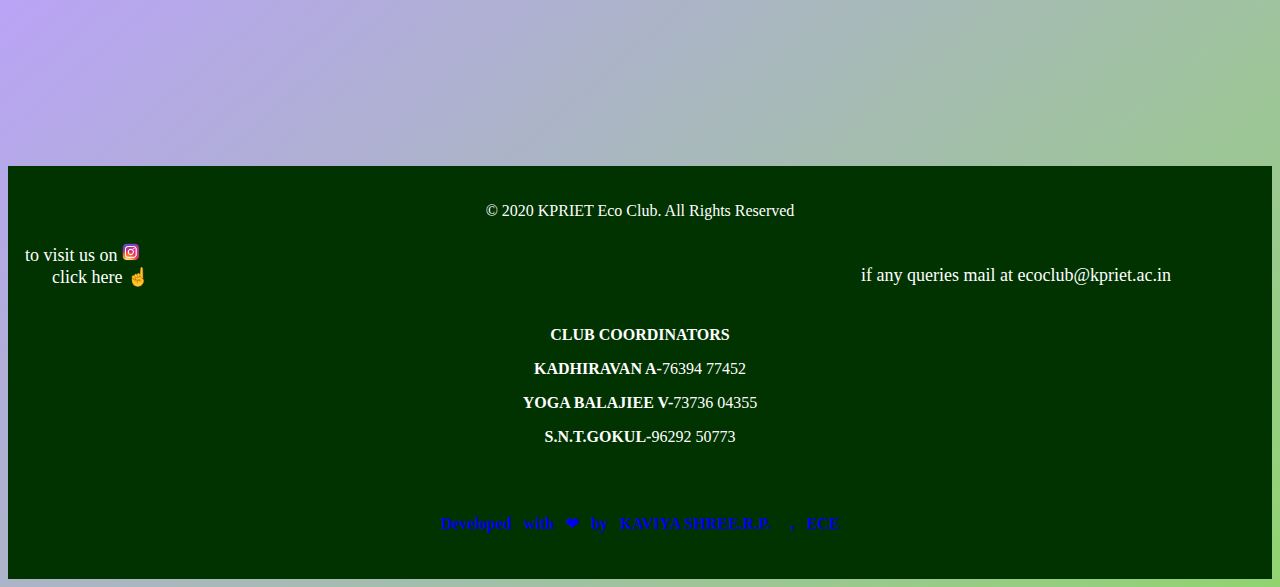
==== commit a8c7778e: "Update index.html" ====
--- a/index.html
+++ b/index.html
@@ -141,7 +141,7 @@
 </table>
 <table style="margin-top:60px";>
   <tr>
-  <th><img id="img" src="op1.jpeg" style="height:70%";><br><br><br>
+  <th><img id="img" src="opt.jpeg" style="height:70%";><br><br><br>
   </tr>
 </table>
 </div>
@@ -155,7 +155,7 @@
   <img id="img" src="who am i1.jpeg" style="width:100%;height:70%";>
   <ul class="a"><li type="square">Mr.Aravintha Prasad</li>
                  <li type="square"><b>Contact Number:</b>85248 15031</li><br> 
-                 <li type="none"><button class="glow1"><a href="https://forms.gle/HjNdDnX381nZMGm99"> click here to participate </a> </button></li>  
+                 <li type="none"><button class="glow1"><a href="https://forms.gle/xdRtp9eM2RhAW9r99"> click here to participate </a> </button></li>  
      </ul></td></div><br><br><td>
    <div class="card3"  id="grad">
      <h1 class="title"> <center>PADHARAMA PESU</center></h1>
@@ -172,7 +172,7 @@
   <img  id="img" src="puzzle.jpeg" style="width:100%;height:70%";>
   <ul class="a"><li  type="square">Mr.Arunagiri</li>
                <li  type="square"><b>Contact Number:</b>99659 66221</li><br>
-               <li  type="none"><button class="glow1"><a href="https://forms.gle/xdRtp9eM2RhAW9r99"> click here to participate </a></button></li>
+               <li  type="none"><button class="glow1"><a href="https://forms.gle/HjNdDnX381nZMGm99"> click here to participate </a></button></li>
          </ul></td></div>
         <td>
        <div class="card3"  id="grad">
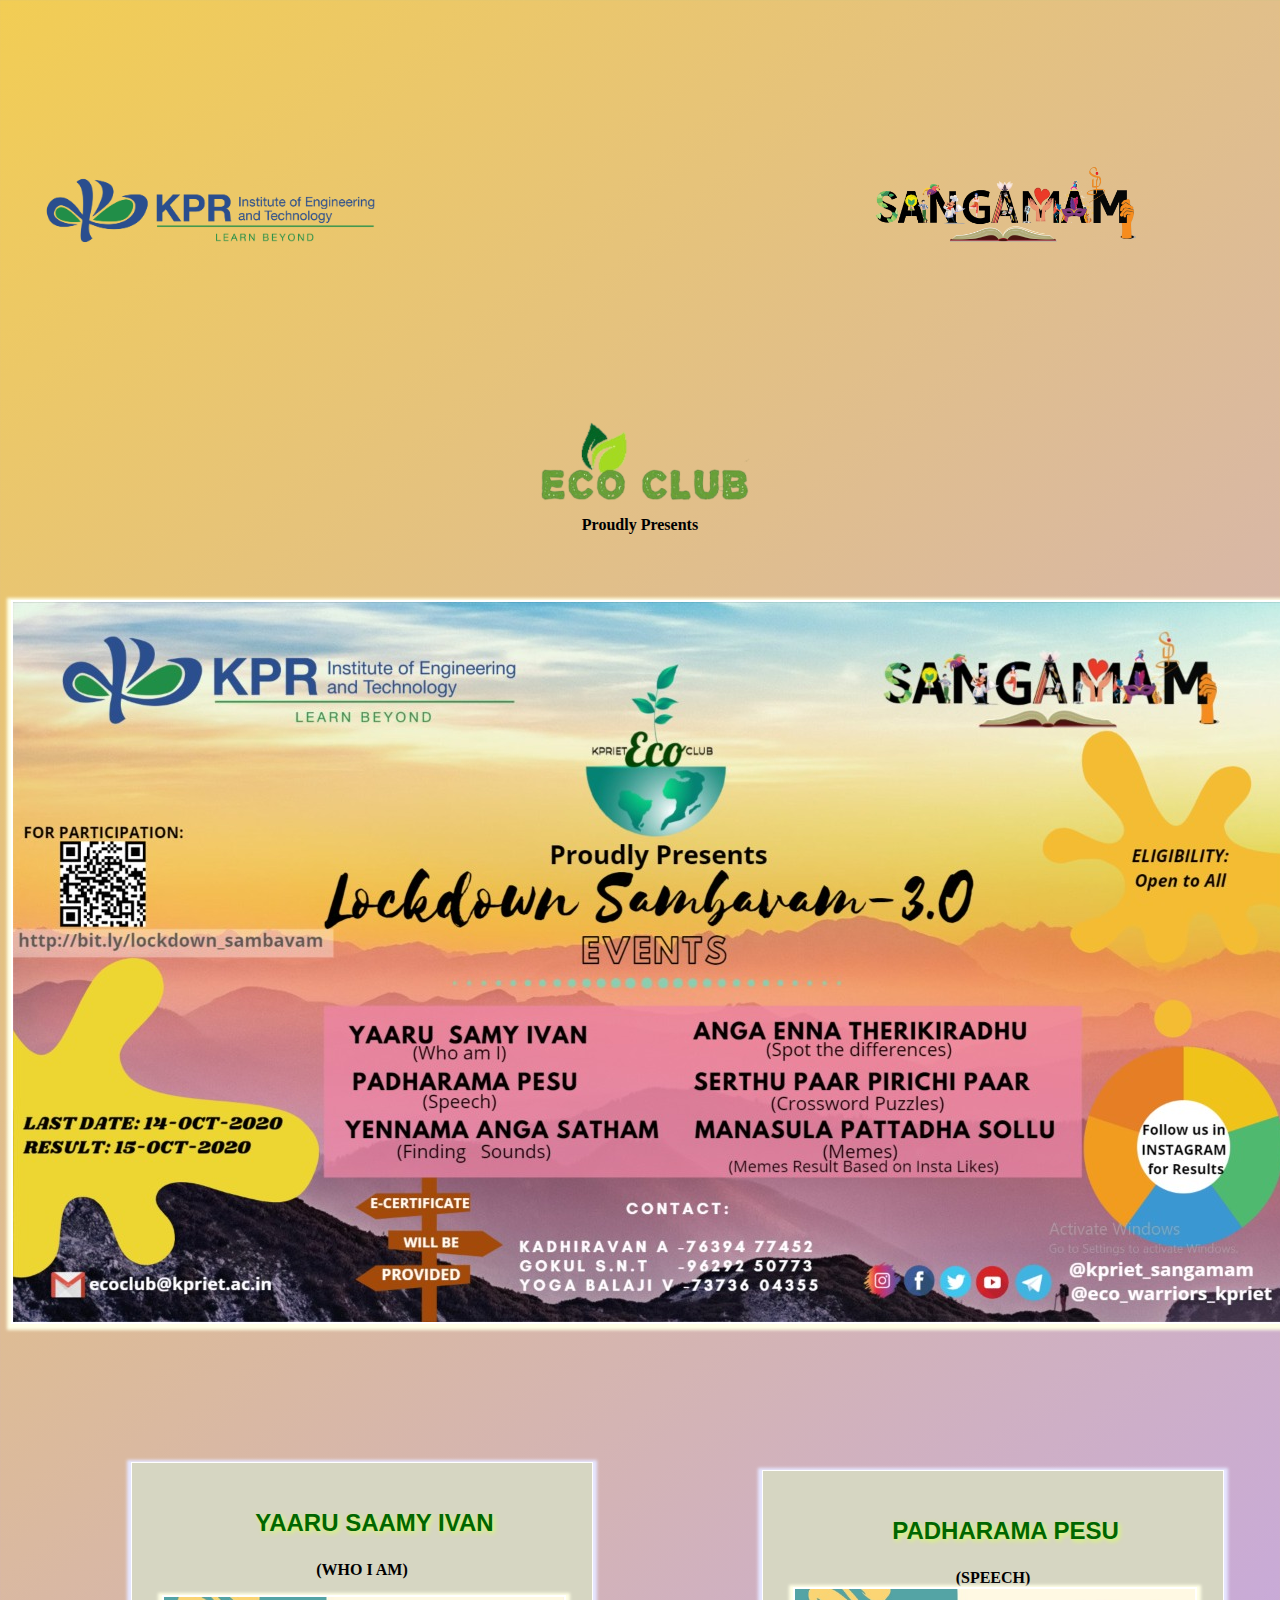
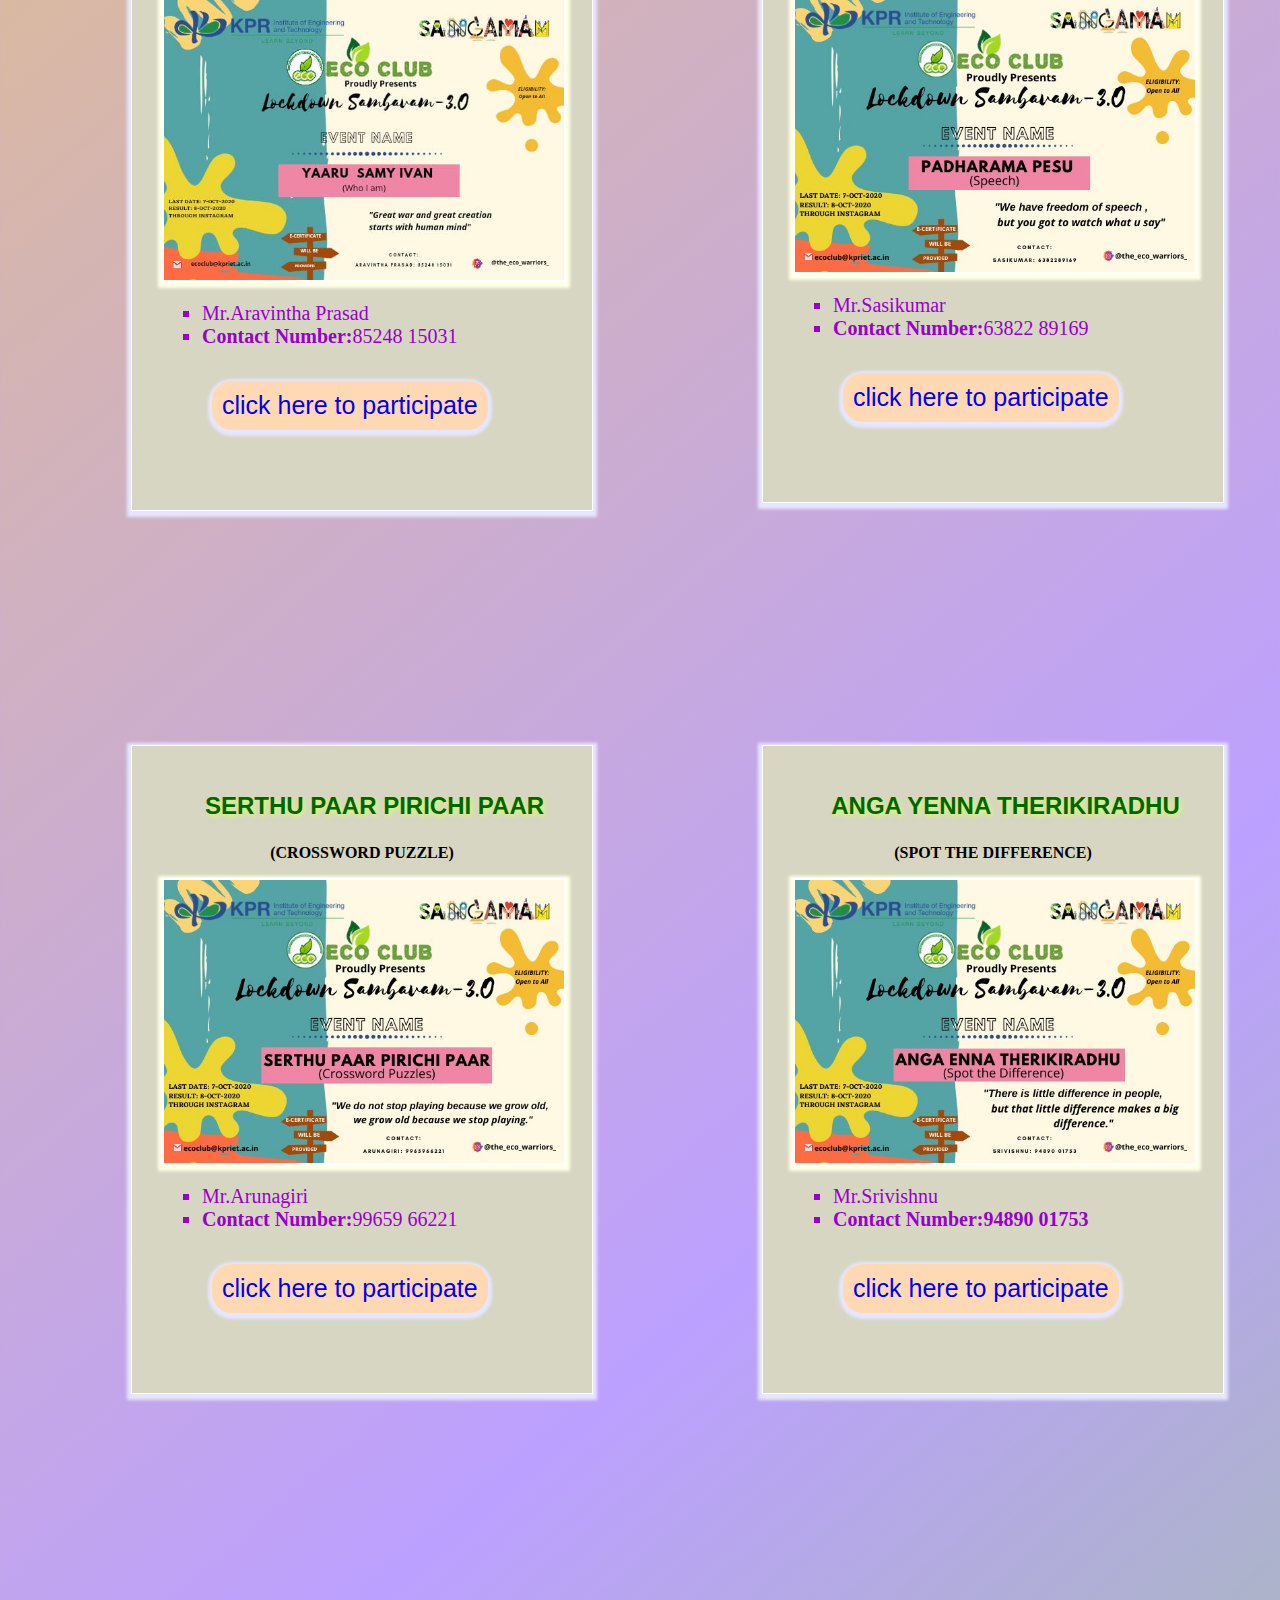
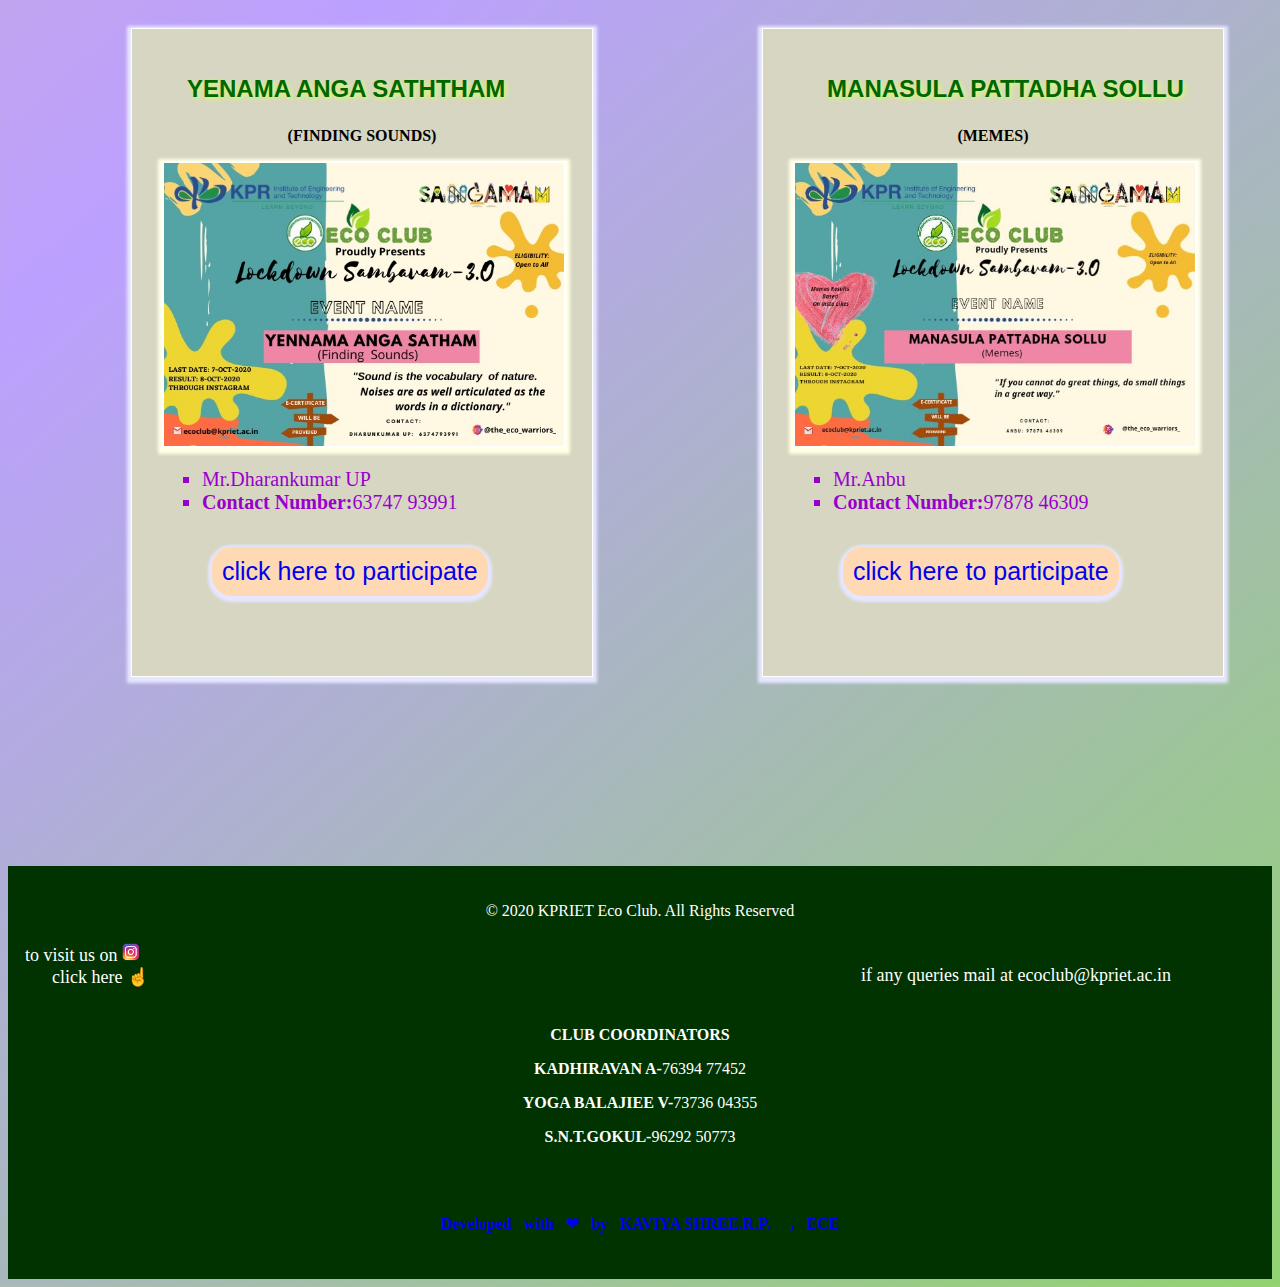
==== commit ea26b5ef: "Update index.html" ====
--- a/index.html
+++ b/index.html
@@ -141,7 +141,7 @@
 </table>
 <table style="margin-top:60px";>
   <tr>
-  <th><img id="img" src="opt.jpeg" style="height:70%";><br><br><br>
+  <th><img id="img" src="opt.jpg" style="height:70%";><br><br><br>
   </tr>
 </table>
 </div>
